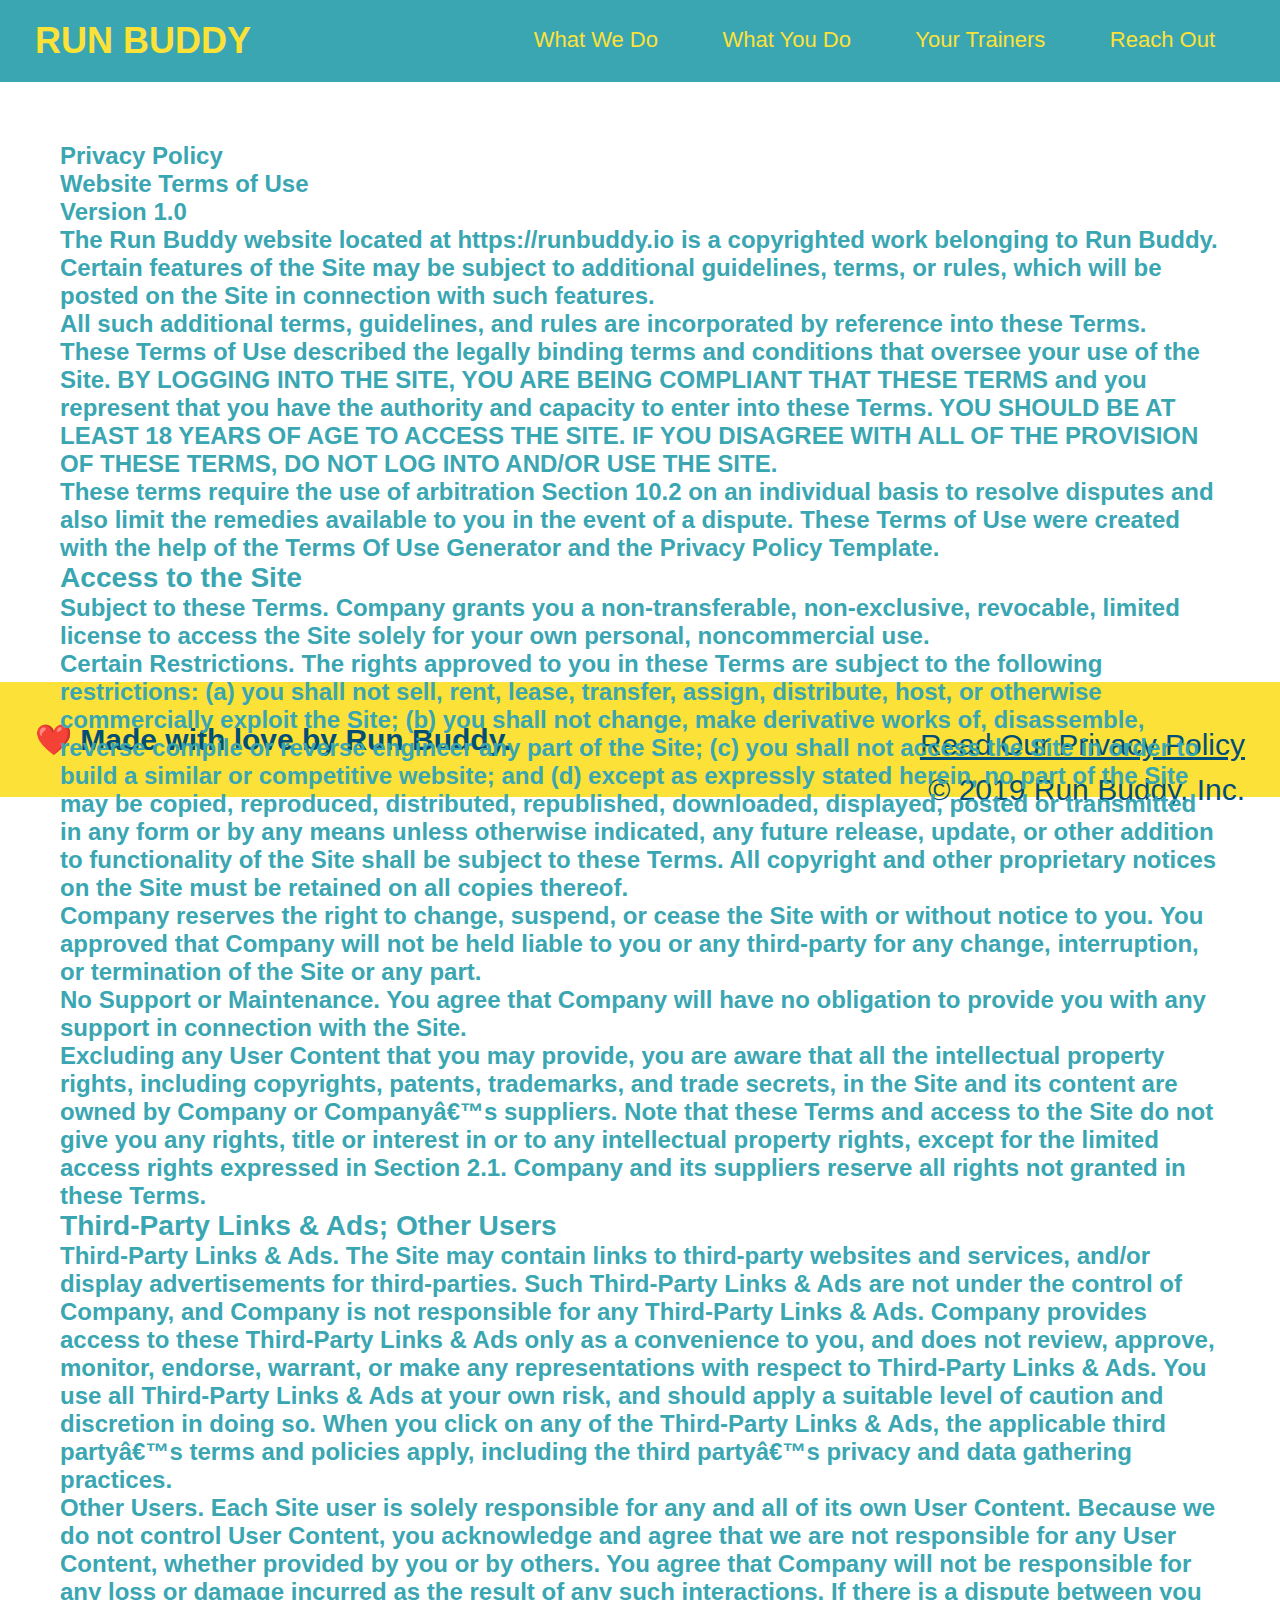
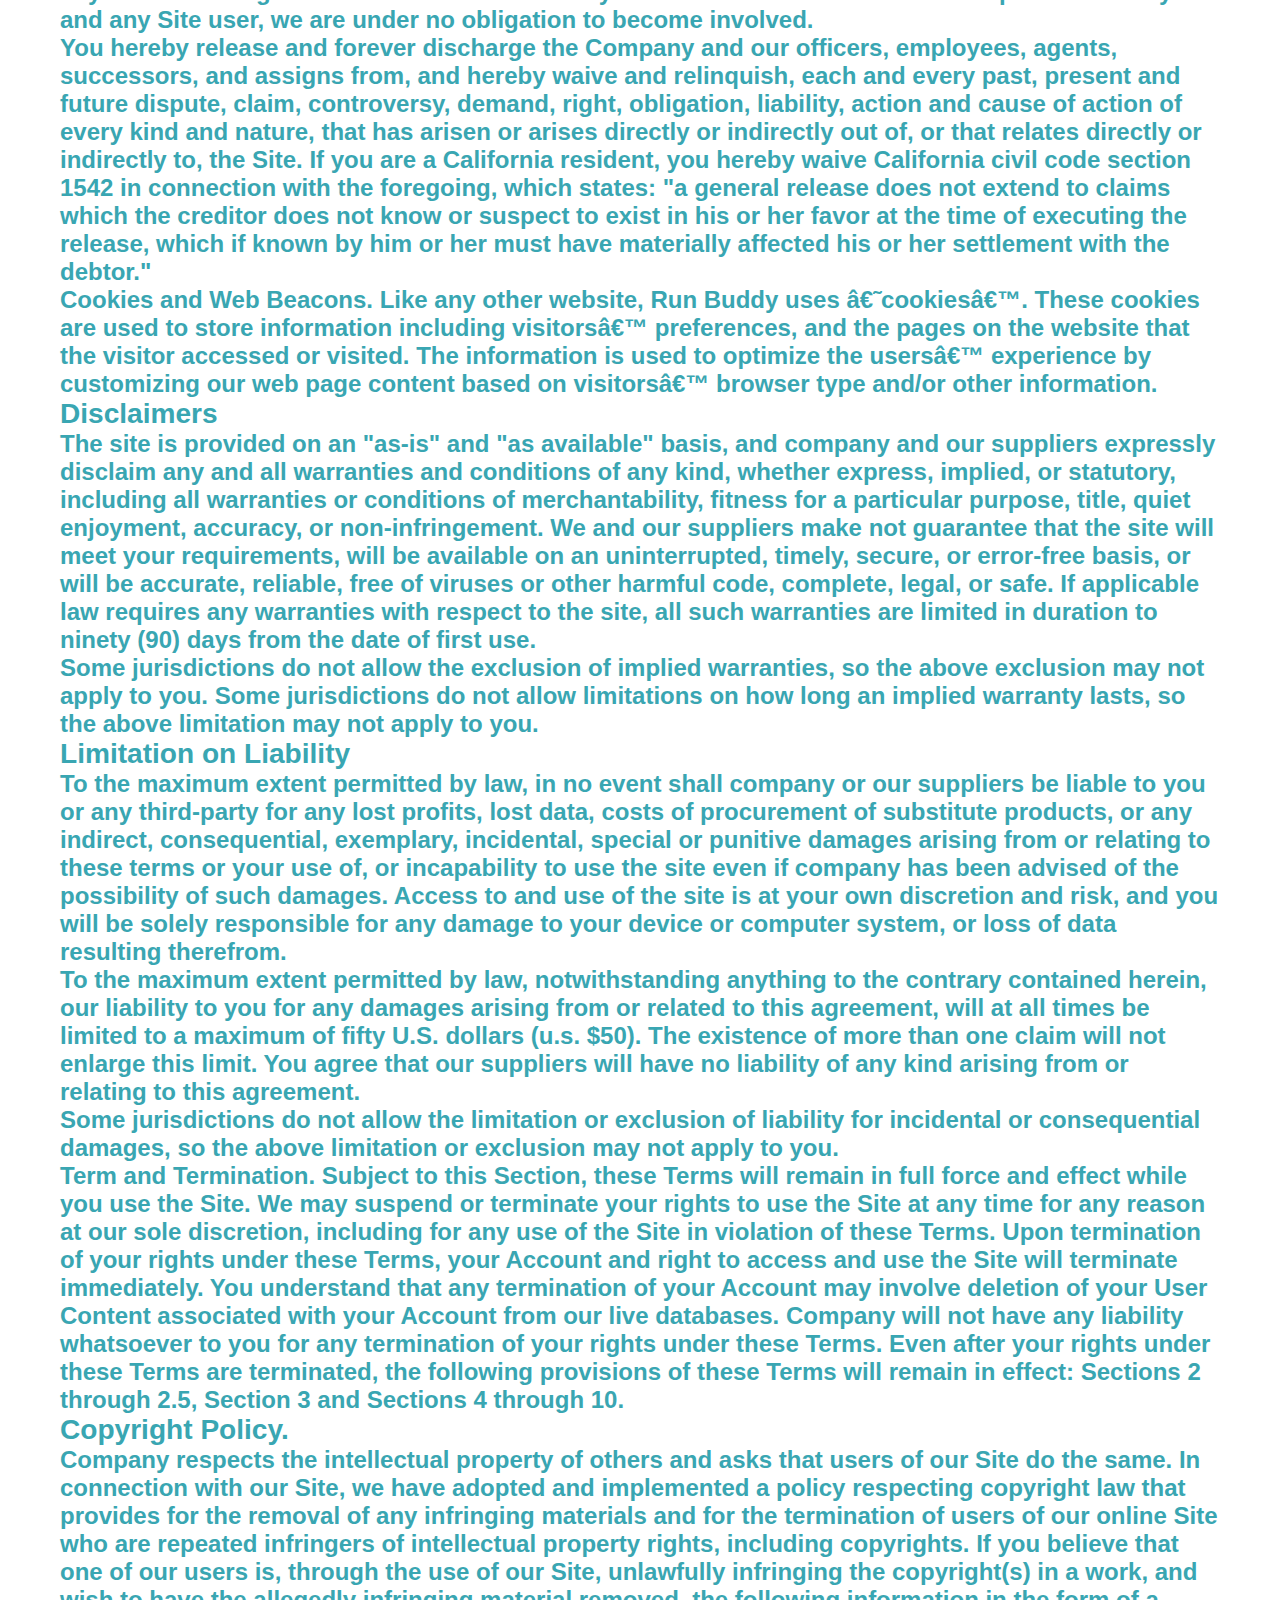
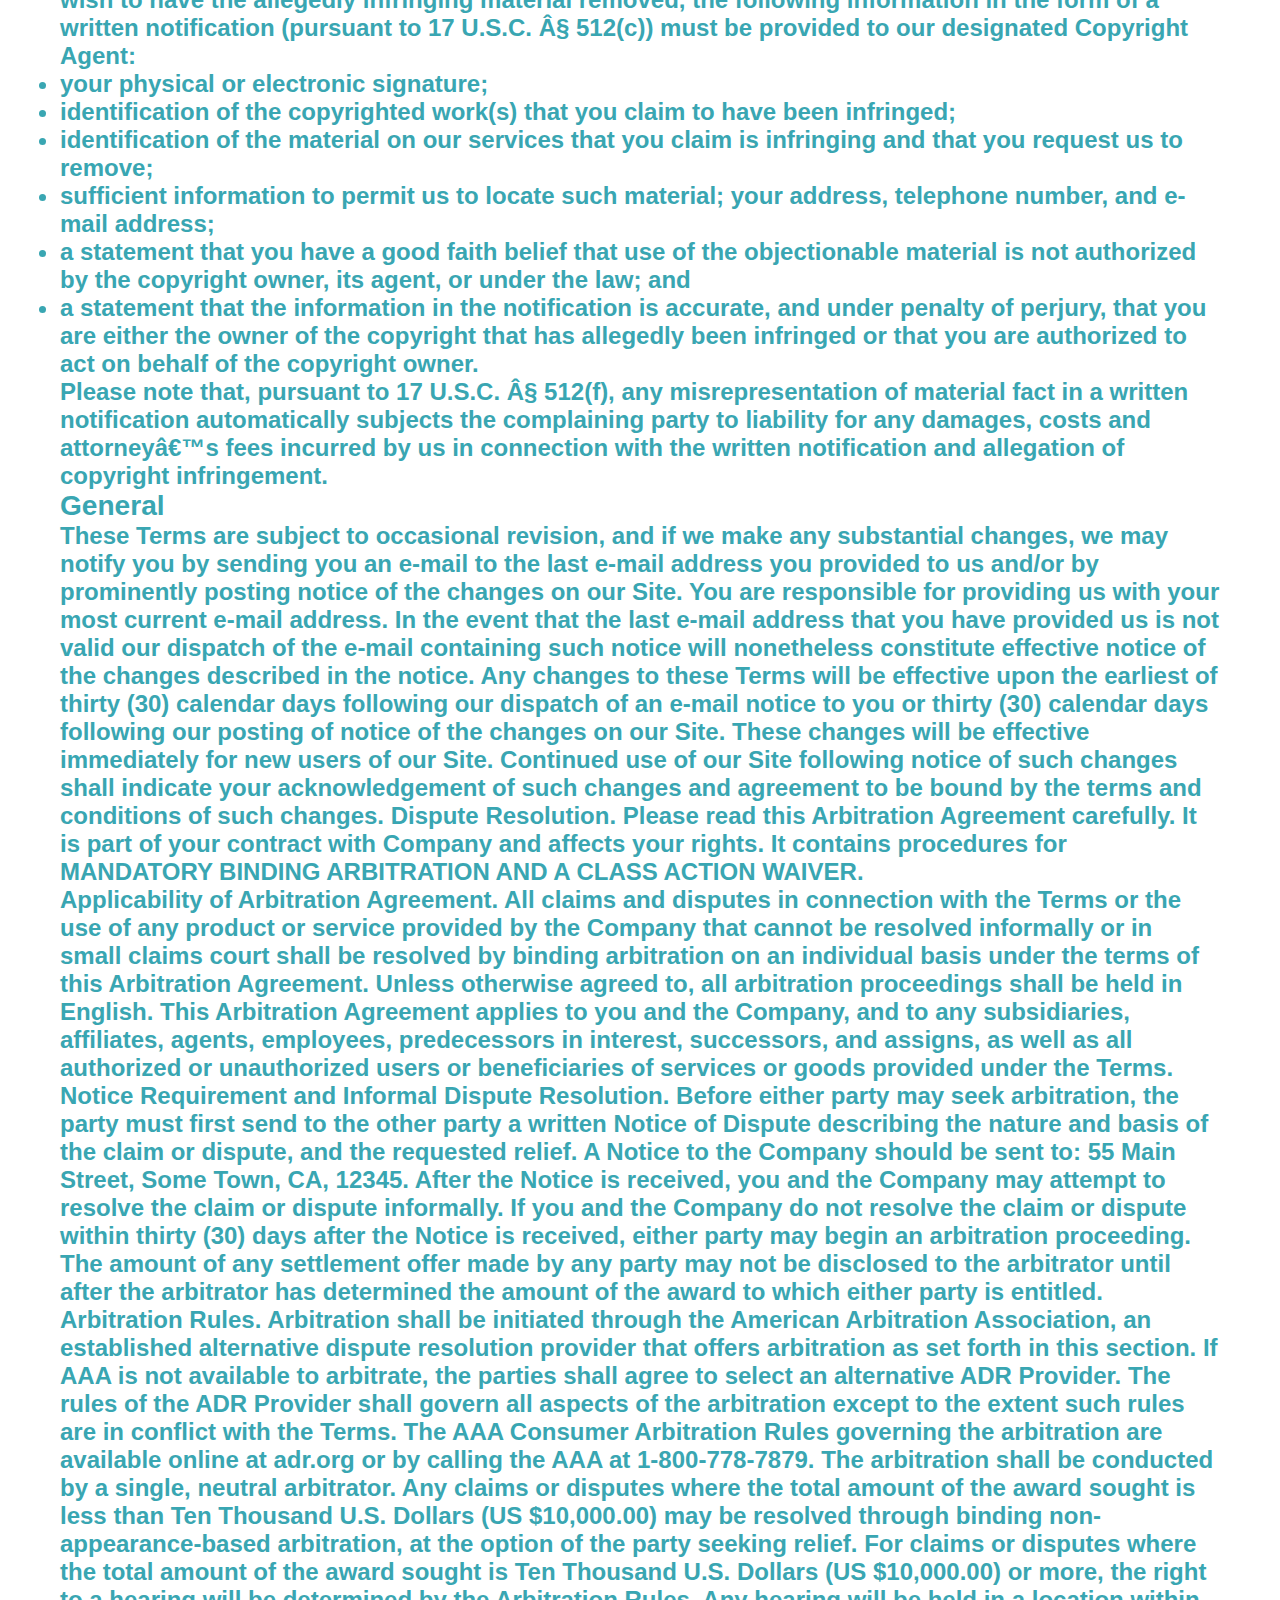
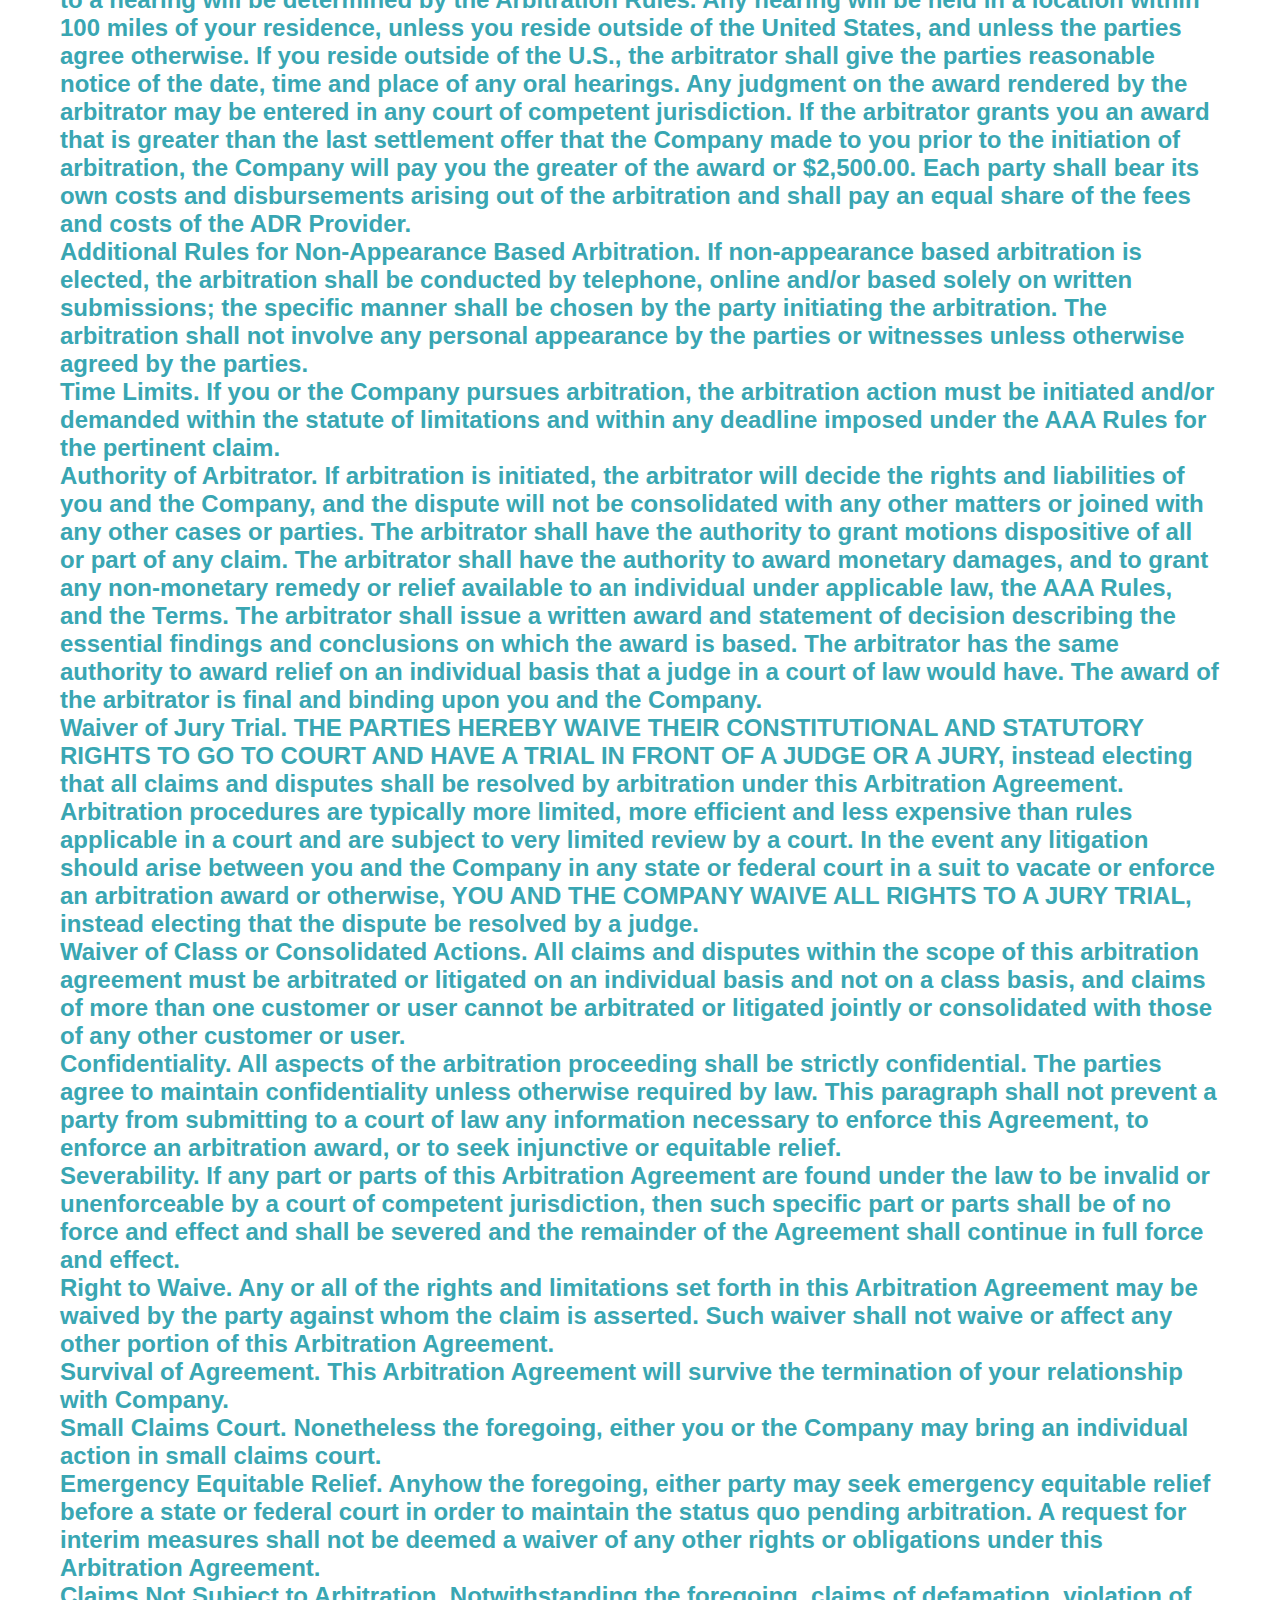
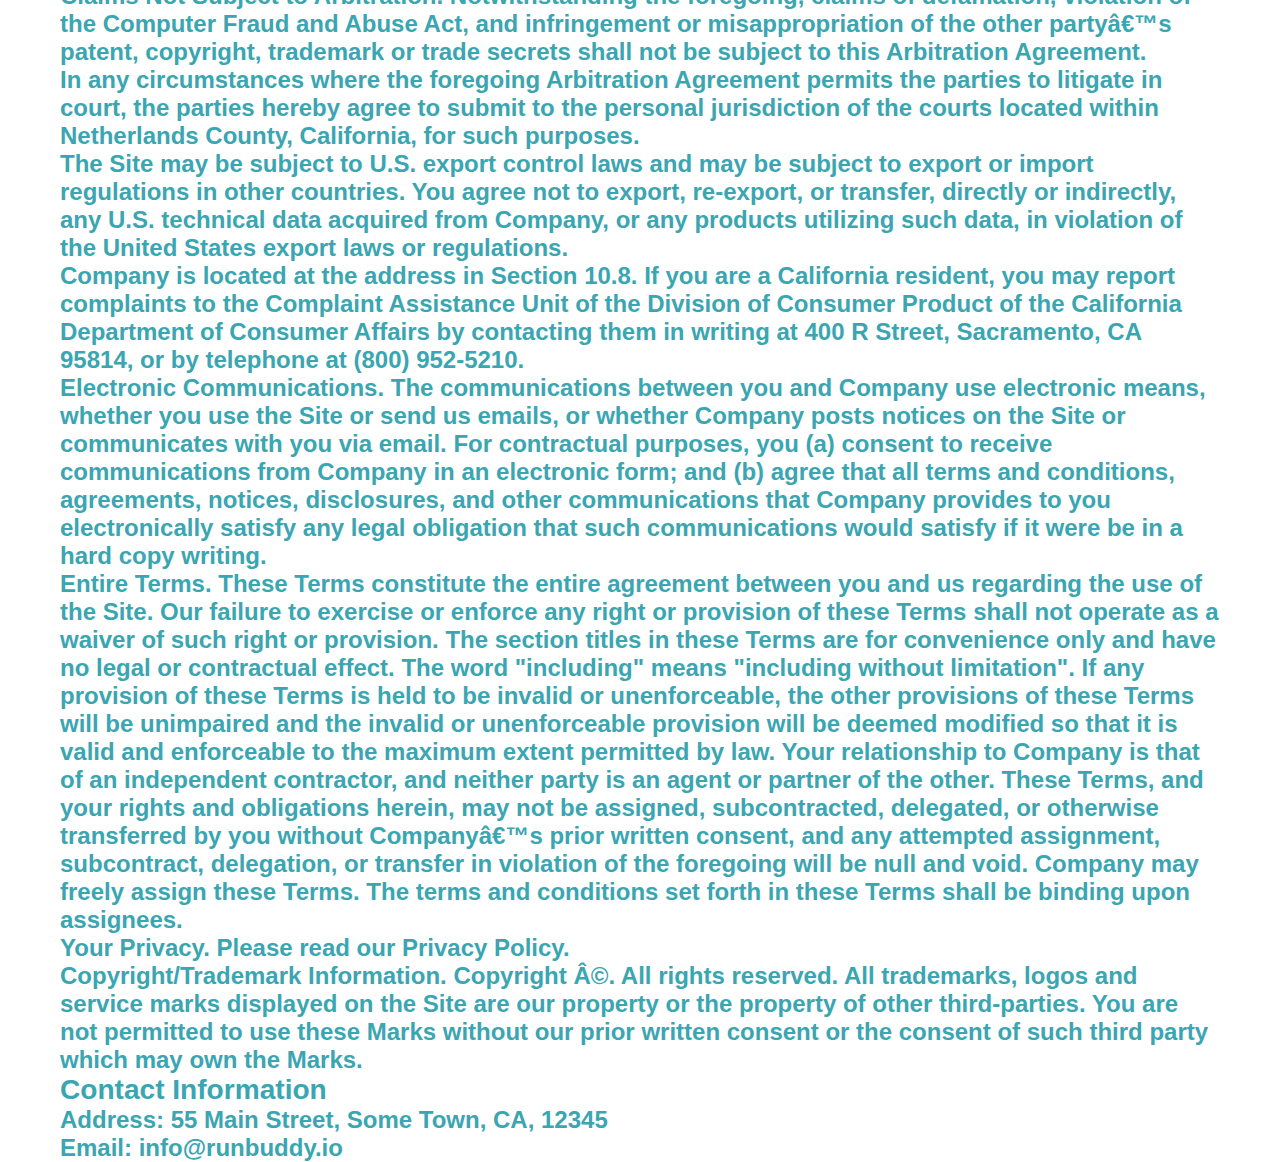
==== privacy-policy.html @ 26d2d156 "privacy page" ====
<!DOCTYPE html>
<html lang="en">
    <head>
        <meta charset="utf-8"/>
        <title>Privacy Policy - Run Buddy</title>
        <!--STYLE SHEET-->
        <link rel="stylesheet" href="./assets/css/style.css" />
    </head>

    <body>
        <!--HEADER-->
        <header>
            <h1>
                <a href="/">RUN BUDDY</a>
            </h1>
            <nav>
                <!--Uordered list element-->
                <ul>
                    <!-- list items element-->
                    <li>
                        <!--Anchor element-->
                        <a href="./index.html#what-we-do">What We Do</a>
                    </li>
                    <li>
                        <a href="./index.html#what-you-do">What You Do</a>
                    </li>
                    <li>
                        <a href="./index.html#your-trainers">Your Trainers</a>
                    </li>
                    <li>
                        <a href="./index.html#reach-out">Reach Out</a>
                    </li>
                </ul>
            </nav>
        </header>
        <!--Section 1-->
        <section class="hero">
            <h2 class="page-title">
                Privacy Policy
                <article>
                    <p>
                        Website Terms of Use
                    </p>
                    
                    <p>
                        Version 1.0
                    </p>
                    
                    <p>
                        The Run Buddy website located at https://runbuddy.io is a copyrighted work belonging to Run Buddy. Certain
                        features of the Site may be subject to additional guidelines, terms, or rules, which will be posted on the Site
                        in connection with such features.
                    </p>
                    
                    <p>
                        All such additional terms, guidelines, and rules are incorporated by reference into these Terms.
                    </p>
                    
                    <p>
                        These Terms of Use described the legally binding terms and conditions that oversee your use of the Site. BY
                        LOGGING INTO THE SITE, YOU ARE BEING COMPLIANT THAT THESE TERMS and you represent that you have the authority
                        and capacity to enter into these Terms. YOU SHOULD BE AT LEAST 18 YEARS OF AGE TO ACCESS THE SITE. IF YOU
                        DISAGREE WITH ALL OF THE PROVISION OF THESE TERMS, DO NOT LOG INTO AND/OR USE THE SITE.
                    </p>
                    
                    <p>
                        These terms require the use of arbitration Section 10.2 on an individual basis to resolve disputes and also
                        limit the remedies available to you in the event of a dispute. These Terms of Use were created with the help of
                        the Terms Of Use Generator and the Privacy Policy Template.
                    </p>
                    
                    <h3>
                        Access to the Site
                    </h3>
                    
                    <p>
                        Subject to these Terms. Company grants you a non-transferable, non-exclusive, revocable, limited license to
                        access the Site solely for your own personal, noncommercial use.
                    </p>
                    
                    <p>
                        Certain Restrictions. The rights approved to you in these Terms are subject to the following restrictions: (a)
                        you shall not sell, rent, lease, transfer, assign, distribute, host, or otherwise commercially exploit the Site;
                        (b) you shall not change, make derivative works of, disassemble, reverse compile or reverse engineer any part of
                        the Site; (c) you shall not access the Site in order to build a similar or competitive website; and (d) except
                        as expressly stated herein, no part of the Site may be copied, reproduced, distributed, republished, downloaded,
                        displayed, posted or transmitted in any form or by any means unless otherwise indicated, any future release,
                        update, or other addition to functionality of the Site shall be subject to these Terms. All copyright and other
                        proprietary notices on the Site must be retained on all copies thereof.
                    </p>
                    
                    <p>
                        Company reserves the right to change, suspend, or cease the Site with or without notice to you. You approved
                        that Company will not be held liable to you or any third-party for any change, interruption, or termination of
                        the Site or any part.
                    </p>
                    
                    <p>
                        No Support or Maintenance. You agree that Company will have no obligation to provide you with any support in
                        connection with the Site.
                    </p>
                    
                    <p>
                        Excluding any User Content that you may provide, you are aware that all the intellectual property rights,
                        including copyrights, patents, trademarks, and trade secrets, in the Site and its content are owned by Company
                        or Companyâ€™s suppliers. Note that these Terms and access to the Site do not give you any rights, title or
                        interest in or to any intellectual property rights, except for the limited access rights expressed in Section
                        2.1. Company and its suppliers reserve all rights not granted in these Terms.
                    </p>
                    
                    <h3>
                        Third-Party Links & Ads; Other Users
                    </h3>
                    
                    <p>
                        Third-Party Links & Ads. The Site may contain links to third-party websites and services, and/or display
                        advertisements for third-parties. Such Third-Party Links & Ads are not under the control of Company, and Company
                        is not responsible for any Third-Party Links & Ads. Company provides access to these Third-Party Links & Ads
                        only as a convenience to you, and does not review, approve, monitor, endorse, warrant, or make any
                        representations with respect to Third-Party Links & Ads. You use all Third-Party Links & Ads at your own risk,
                        and should apply a suitable level of caution and discretion in doing so. When you click on any of the
                        Third-Party Links & Ads, the applicable third partyâ€™s terms and policies apply, including the third partyâ€™s
                        privacy and data gathering practices.
                    </p>
                    
                    <p>
                        Other Users. Each Site user is solely responsible for any and all of its own User Content. Because we do not
                        control User Content, you acknowledge and agree that we are not responsible for any User Content, whether
                        provided by you or by others. You agree that Company will not be responsible for any loss or damage incurred as
                        the result of any such interactions. If there is a dispute between you and any Site user, we are under no
                        obligation to become involved.
                    </p>
                    
                    <p>
                        You hereby release and forever discharge the Company and our officers, employees, agents, successors, and
                        assigns from, and hereby waive and relinquish, each and every past, present and future dispute, claim,
                        controversy, demand, right, obligation, liability, action and cause of action of every kind and nature, that has
                        arisen or arises directly or indirectly out of, or that relates directly or indirectly to, the Site. If you are
                        a California resident, you hereby waive California civil code section 1542 in connection with the foregoing,
                        which states: "a general release does not extend to claims which the creditor does not know or suspect to exist
                        in his or her favor at the time of executing the release, which if known by him or her must have materially
                        affected his or her settlement with the debtor."
                    </p>
                    
                    <p>
                        Cookies and Web Beacons. Like any other website, Run Buddy uses â€˜cookiesâ€™. These cookies are used to store
                        information including visitorsâ€™ preferences, and the pages on the website that the visitor accessed or visited.
                        The information is used to optimize the usersâ€™ experience by customizing our web page content based on visitorsâ€™
                        browser type and/or other information.
                    </p>
                    
                    <h3>
                        Disclaimers
                    </h3>
                    
                    <p>
                        The site is provided on an "as-is" and "as available" basis, and company and our suppliers expressly disclaim
                        any and all warranties and conditions of any kind, whether express, implied, or statutory, including all
                        warranties or conditions of merchantability, fitness for a particular purpose, title, quiet enjoyment, accuracy,
                        or non-infringement. We and our suppliers make not guarantee that the site will meet your requirements, will be
                        available on an uninterrupted, timely, secure, or error-free basis, or will be accurate, reliable, free of
                        viruses or other harmful code, complete, legal, or safe. If applicable law requires any warranties with respect
                        to the site, all such warranties are limited in duration to ninety (90) days from the date of first use.
                    </p>
                    
                    <p>
                        Some jurisdictions do not allow the exclusion of implied warranties, so the above exclusion may not apply to
                        you. Some jurisdictions do not allow limitations on how long an implied warranty lasts, so the above limitation
                        may not apply to you.
                    </p>
                    
                    <h3>
                        Limitation on Liability
                    </h3>
                    
                    <p>
                        To the maximum extent permitted by law, in no event shall company or our suppliers be liable to you or any
                        third-party for any lost profits, lost data, costs of procurement of substitute products, or any indirect,
                        consequential, exemplary, incidental, special or punitive damages arising from or relating to these terms or
                        your use of, or incapability to use the site even if company has been advised of the possibility of such
                        damages. Access to and use of the site is at your own discretion and risk, and you will be solely responsible
                        for any damage to your device or computer system, or loss of data resulting therefrom.
                    </p>
                    
                    <p>
                        To the maximum extent permitted by law, notwithstanding anything to the contrary contained herein, our liability
                        to you for any damages arising from or related to this agreement, will at all times be limited to a maximum of
                        fifty U.S. dollars (u.s. $50). The existence of more than one claim will not enlarge this limit. You agree that
                        our suppliers will have no liability of any kind arising from or relating to this agreement.
                    </p>
                    
                    <p>
                        Some jurisdictions do not allow the limitation or exclusion of liability for incidental or consequential
                        damages, so the above limitation or exclusion may not apply to you.
                    </p>
                    
                    <p>
                        Term and Termination. Subject to this Section, these Terms will remain in full force and effect while you use
                        the Site. We may suspend or terminate your rights to use the Site at any time for any reason at our sole
                        discretion, including for any use of the Site in violation of these Terms. Upon termination of your rights under
                        these Terms, your Account and right to access and use the Site will terminate immediately. You understand that
                        any termination of your Account may involve deletion of your User Content associated with your Account from our
                        live databases. Company will not have any liability whatsoever to you for any termination of your rights under
                        these Terms. Even after your rights under these Terms are terminated, the following provisions of these Terms
                        will remain in effect: Sections 2 through 2.5, Section 3 and Sections 4 through 10.
                    </p>
                    
                    <h3>
                        Copyright Policy.
                    </h3>
                    
                    <p>
                        Company respects the intellectual property of others and asks that users of our Site do the same. In connection
                        with our Site, we have adopted and implemented a policy respecting copyright law that provides for the removal
                        of any infringing materials and for the termination of users of our online Site who are repeated infringers of
                        intellectual property rights, including copyrights. If you believe that one of our users is, through the use of
                        our Site, unlawfully infringing the copyright(s) in a work, and wish to have the allegedly infringing material
                        removed, the following information in the form of a written notification (pursuant to 17 U.S.C. Â§ 512(c)) must
                        be provided to our designated Copyright Agent:
                    </p>
                    
                    <ul>
                        <li>
                            your physical or electronic signature;
                        </li>
                        <li>
                            identification of the copyrighted work(s) that you claim to have been infringed;
                        </li>
                        <li>
                            identification of the material on our services that you claim is infringing and that you request us to remove;
                        </li>
                        <li>
                            sufficient information to permit us to locate such material; your address, telephone number, and e-mail
                            address;
                        </li>
                        <li>
                            a statement that you have a good faith belief that use of the objectionable material is not authorized by the
                            copyright owner, its agent, or under the law; and
                        </li>
                        <li>
                            a statement that the information in the notification is accurate, and under penalty of perjury, that you are
                            either the owner of the copyright that has allegedly been infringed or that you are authorized to act on
                            behalf of the copyright owner.
                        </li>
                    </ul>
                    
                    <p>
                        Please note that, pursuant to 17 U.S.C. Â§ 512(f), any misrepresentation of material fact in a written
                        notification automatically subjects the complaining party to liability for any damages, costs and attorneyâ€™s
                        fees incurred by us in connection with the written notification and allegation of copyright infringement.
                    </p>
                    
                    <h3>
                        General
                    </h3>
                    
                    <p>
                        These Terms are subject to occasional revision, and if we make any substantial changes, we may notify you by
                        sending you an e-mail to the last e-mail address you provided to us and/or by prominently posting notice of the
                        changes on our Site. You are responsible for providing us with your most current e-mail address. In the event
                        that the last e-mail address that you have provided us is not valid our dispatch of the e-mail containing such
                        notice will nonetheless constitute effective notice of the changes described in the notice. Any changes to these
                        Terms will be effective upon the earliest of thirty (30) calendar days following our dispatch of an e-mail
                        notice to you or thirty (30) calendar days following our posting of notice of the changes on our Site. These
                        changes will be effective immediately for new users of our Site. Continued use of our Site following notice of
                        such changes shall indicate your acknowledgement of such changes and agreement to be bound by the terms and
                        conditions of such changes. Dispute Resolution. Please read this Arbitration Agreement carefully. It is part of
                        your contract with Company and affects your rights. It contains procedures for MANDATORY BINDING ARBITRATION AND
                        A CLASS ACTION WAIVER.
                    </p>
                    
                    <p>
                        Applicability of Arbitration Agreement. All claims and disputes in connection with the Terms or the use of any
                        product or service provided by the Company that cannot be resolved informally or in small claims court shall be
                        resolved by binding arbitration on an individual basis under the terms of this Arbitration Agreement. Unless
                        otherwise agreed to, all arbitration proceedings shall be held in English. This Arbitration Agreement applies to
                        you and the Company, and to any subsidiaries, affiliates, agents, employees, predecessors in interest,
                        successors, and assigns, as well as all authorized or unauthorized users or beneficiaries of services or goods
                        provided under the Terms.
                    </p>
                    
                    <p>
                        Notice Requirement and Informal Dispute Resolution. Before either party may seek arbitration, the party must
                        first send to the other party a written Notice of Dispute describing the nature and basis of the claim or
                        dispute, and the requested relief. A Notice to the Company should be sent to: 55 Main Street, Some Town, CA,
                        12345. After the Notice is received, you and the Company may attempt to resolve the claim or dispute informally.
                        If you and the Company do not resolve the claim or dispute within thirty (30) days after the Notice is received,
                        either party may begin an arbitration proceeding. The amount of any settlement offer made by any party may not
                        be disclosed to the arbitrator until after the arbitrator has determined the amount of the award to which either
                        party is entitled.
                    </p>
                    
                    <p>
                        Arbitration Rules. Arbitration shall be initiated through the American Arbitration Association, an established
                        alternative dispute resolution provider that offers arbitration as set forth in this section. If AAA is not
                        available to arbitrate, the parties shall agree to select an alternative ADR Provider. The rules of the ADR
                        Provider shall govern all aspects of the arbitration except to the extent such rules are in conflict with the
                        Terms. The AAA Consumer Arbitration Rules governing the arbitration are available online at adr.org or by
                        calling the AAA at 1-800-778-7879. The arbitration shall be conducted by a single, neutral arbitrator. Any
                        claims or disputes where the total amount of the award sought is less than Ten Thousand U.S. Dollars (US
                        $10,000.00) may be resolved through binding non-appearance-based arbitration, at the option of the party seeking
                        relief. For claims or disputes where the total amount of the award sought is Ten Thousand U.S. Dollars (US
                        $10,000.00) or more, the right to a hearing will be determined by the Arbitration Rules. Any hearing will be
                        held in a location within 100 miles of your residence, unless you reside outside of the United States, and
                        unless the parties agree otherwise. If you reside outside of the U.S., the arbitrator shall give the parties
                        reasonable notice of the date, time and place of any oral hearings. Any judgment on the award rendered by the
                        arbitrator may be entered in any court of competent jurisdiction. If the arbitrator grants you an award that is
                        greater than the last settlement offer that the Company made to you prior to the initiation of arbitration, the
                        Company will pay you the greater of the award or $2,500.00. Each party shall bear its own costs and
                        disbursements arising out of the arbitration and shall pay an equal share of the fees and costs of the ADR
                        Provider.
                    </p>
                    
                    <p>
                        Additional Rules for Non-Appearance Based Arbitration. If non-appearance based arbitration is elected, the
                        arbitration shall be conducted by telephone, online and/or based solely on written submissions; the specific
                        manner shall be chosen by the party initiating the arbitration. The arbitration shall not involve any personal
                        appearance by the parties or witnesses unless otherwise agreed by the parties.
                    </p>
                    
                    <p>
                        Time Limits. If you or the Company pursues arbitration, the arbitration action must be initiated and/or demanded
                        within the statute of limitations and within any deadline imposed under the AAA Rules for the pertinent claim.
                    </p>
                    
                    <p>
                        Authority of Arbitrator. If arbitration is initiated, the arbitrator will decide the rights and liabilities of
                        you and the Company, and the dispute will not be consolidated with any other matters or joined with any other
                        cases or parties. The arbitrator shall have the authority to grant motions dispositive of all or part of any
                        claim. The arbitrator shall have the authority to award monetary damages, and to grant any non-monetary remedy
                        or relief available to an individual under applicable law, the AAA Rules, and the Terms. The arbitrator shall
                        issue a written award and statement of decision describing the essential findings and conclusions on which the
                        award is based. The arbitrator has the same authority to award relief on an individual basis that a judge in a
                        court of law would have. The award of the arbitrator is final and binding upon you and the Company.
                    </p>
                    
                    <p>
                        Waiver of Jury Trial. THE PARTIES HEREBY WAIVE THEIR CONSTITUTIONAL AND STATUTORY RIGHTS TO GO TO COURT AND HAVE
                        A TRIAL IN FRONT OF A JUDGE OR A JURY, instead electing that all claims and disputes shall be resolved by
                        arbitration under this Arbitration Agreement. Arbitration procedures are typically more limited, more efficient
                        and less expensive than rules applicable in a court and are subject to very limited review by a court. In the
                        event any litigation should arise between you and the Company in any state or federal court in a suit to vacate
                        or enforce an arbitration award or otherwise, YOU AND THE COMPANY WAIVE ALL RIGHTS TO A JURY TRIAL, instead
                        electing that the dispute be resolved by a judge.
                    </p>
                    
                    <p>
                        Waiver of Class or Consolidated Actions. All claims and disputes within the scope of this arbitration agreement
                        must be arbitrated or litigated on an individual basis and not on a class basis, and claims of more than one
                        customer or user cannot be arbitrated or litigated jointly or consolidated with those of any other customer or
                        user.
                    </p>
                    
                    <p>
                        Confidentiality. All aspects of the arbitration proceeding shall be strictly confidential. The parties agree to
                        maintain confidentiality unless otherwise required by law. This paragraph shall not prevent a party from
                        submitting to a court of law any information necessary to enforce this Agreement, to enforce an arbitration
                        award, or to seek injunctive or equitable relief.
                    </p>
                    
                    <p>
                        Severability. If any part or parts of this Arbitration Agreement are found under the law to be invalid or
                        unenforceable by a court of competent jurisdiction, then such specific part or parts shall be of no force and
                        effect and shall be severed and the remainder of the Agreement shall continue in full force and effect.
                    </p>
                    
                    <p>
                        Right to Waive. Any or all of the rights and limitations set forth in this Arbitration Agreement may be waived
                        by the party against whom the claim is asserted. Such waiver shall not waive or affect any other portion of this
                        Arbitration Agreement.
                    </p>
                    
                    <p>
                        Survival of Agreement. This Arbitration Agreement will survive the termination of your relationship with
                        Company.
                    </p>
                    
                    <p>
                        Small Claims Court. Nonetheless the foregoing, either you or the Company may bring an individual action in small
                        claims court.
                    </p>
                    
                    <p>
                        Emergency Equitable Relief. Anyhow the foregoing, either party may seek emergency equitable relief before a
                        state or federal court in order to maintain the status quo pending arbitration. A request for interim measures
                        shall not be deemed a waiver of any other rights or obligations under this Arbitration Agreement.
                    </p>
                    
                    <p>
                        Claims Not Subject to Arbitration. Notwithstanding the foregoing, claims of defamation, violation of the
                        Computer Fraud and Abuse Act, and infringement or misappropriation of the other partyâ€™s patent, copyright,
                        trademark or trade secrets shall not be subject to this Arbitration Agreement.
                    </p>
                    
                    <p>
                        In any circumstances where the foregoing Arbitration Agreement permits the parties to litigate in court, the
                        parties hereby agree to submit to the personal jurisdiction of the courts located within Netherlands County,
                        California, for such purposes.
                    </p>
                    
                    <p>
                        The Site may be subject to U.S. export control laws and may be subject to export or import regulations in other
                        countries. You agree not to export, re-export, or transfer, directly or indirectly, any U.S. technical data
                        acquired from Company, or any products utilizing such data, in violation of the United States export laws or
                        regulations.
                    </p>
                    
                    <p>
                        Company is located at the address in Section 10.8. If you are a California resident, you may report complaints
                        to the Complaint Assistance Unit of the Division of Consumer Product of the California Department of Consumer
                        Affairs by contacting them in writing at 400 R Street, Sacramento, CA 95814, or by telephone at (800) 952-5210.
                    </p>
                    
                    <p>
                        Electronic Communications. The communications between you and Company use electronic means, whether you use the
                        Site or send us emails, or whether Company posts notices on the Site or communicates with you via email. For
                        contractual purposes, you (a) consent to receive communications from Company in an electronic form; and (b)
                        agree that all terms and conditions, agreements, notices, disclosures, and other communications that Company
                        provides to you electronically satisfy any legal obligation that such communications would satisfy if it were be
                        in a hard copy writing.
                    </p>
                    
                    <p>
                        Entire Terms. These Terms constitute the entire agreement between you and us regarding the use of the Site. Our
                        failure to exercise or enforce any right or provision of these Terms shall not operate as a waiver of such right
                        or provision. The section titles in these Terms are for convenience only and have no legal or contractual
                        effect. The word "including" means "including without limitation". If any provision of these Terms is held to be
                        invalid or unenforceable, the other provisions of these Terms will be unimpaired and the invalid or
                        unenforceable provision will be deemed modified so that it is valid and enforceable to the maximum extent
                        permitted by law. Your relationship to Company is that of an independent contractor, and neither party is an
                        agent or partner of the other. These Terms, and your rights and obligations herein, may not be assigned,
                        subcontracted, delegated, or otherwise transferred by you without Companyâ€™s prior written consent, and any
                        attempted assignment, subcontract, delegation, or transfer in violation of the foregoing will be null and void.
                        Company may freely assign these Terms. The terms and conditions set forth in these Terms shall be binding upon
                        assignees.
                    </p>
                    
                    <p>
                        Your Privacy. Please read our Privacy Policy.
                    </p>
                    
                    <p>
                        Copyright/Trademark Information. Copyright Â©. All rights reserved. All trademarks, logos and service marks
                        displayed on the Site are our property or the property of other third-parties. You are not permitted to use
                        these Marks without our prior written consent or the consent of such third party which may own the Marks.
                    </p>
                    
                    <h3>
                        Contact Information
                    </h3>
                    
                    <p>
                        Address: 55 Main Street, Some Town, CA, 12345
                    </p>
                    
                    <p>
                        Email: info@runbuddy.io
                    </p>

                </article>
            </h2>
        </section>
        <!--FOOTER-->
        <footer>
            <h2>
                <div>
                    <a href="#">Read Our Privacy Policy</a><br />
                    &copy; 2019 Run Buddy, Inc.
                </div>
                ❤️ Made with love by Run Buddy.
            </h2>
        </footer>
    </body>
</html>
---- assets/css/style.css ----
* {
    margin: 0;
    padding: 0;
    box-sizing: border-box;
}

/* body color */
body {
    color: #39a6b2;
    font-family: Helvetica, Arial, sans-serif;
}

/* styles for header */
header {
    padding: 20px 35px;
    background-color: #39a6b2;
}

header h1 {
    font-weight: bold;
    font-size: 36px;
    color: #fce138;
    margin: 0;
    display: inline;
}

header a {
    text-decoration: none;
    color: #fce138;
}

header nav {
    float: right;
    margin: 7px 0;
}

header nav ul li {
    display: inline;
}

header nav ul li a {
    margin: 0 30px;
    font-weight: lighter;
    font-size: 22px;
}

/* styles for footer */
footer {
    background: #fce138;
    width: 100%;
    padding: 40px 35px;
}

footer h2 {
    display: inline;
    color: #024e76;
    font-size: 30px;
    margin: 0;
}

footer div {
    float: right;
    line-height: 1.5;
    text-align: right;
    font-weight: lighter;
}

footer a {
    color: #024e76;
}

/* styles for contact form*/
section {
    padding: 60px;
}

/*utility styles*/
.text-left {
    text-align: left;
}

.text-right {
    text-align: right;
}

.primary-border {
    border-color: #fce138;

}

.secondary-border {
    border-color: #39a6b2;
}

/*Hero styles*/
.hero {
    background-image: url("/run-buddy/assets/images/hero-bg.jpeg");
    height: 600px;
    background-size: cover;
    background-position: center;
    background-repeat: no-repeat;
    position: relative;
}

.hero-form {
    color: #024e76;
    background-color: #fce138;
    padding: 20px;
    width: 500px;
    border: solid 3px #024e76;
    position: absolute;
    bottom: 120px;
    right: 140px;
}

.hero-form h3 {
    font-size: 24px;
    margin: 0;
}

.hero-form p {
    margin: 5px 0 15px 0;
}

.form-input {
    border: 1px solid #024e76;
    display: block;
    padding: 7px 15px;
    font-size: 16px;
    color: #024e76;
    width: 100%;
    margin-bottom: 15px;
}

.hero-form label {
    margin: 0 5px;
}

.hero-form button {
    background-color: #024e76;
    color: #fce138;
    border: none;
    padding: 10px 20px;
    font-size: 16px;
}

/*what we do*/
.intro {
    text-align: center;
}

.intro p {
    line-height: 1.7;
    color: #39a6b2;
    width: 80%;
    font-size: 20px;
    margin: 0 auto;
}

/*what you do*/
.steps {
    text-align: center;
    background: #fce138;
}

.steps div {
    margin-bottom: 80px;
}

.steps img {
    width: 15%;
    margin: 10px 0;
}

.steps h3 {
    color: #024e76;
    font-size: 46px;
    margin-top: 10px;
}

.steps p {
    color: #39a6b2;
    font-size: 23px;
}

.steps span {
    font-size: 38px;
}

.section-title {
    font-size: 55px;
    color: #024e76;
    margin-bottom: 35px;
    padding: 0 100px 20px 100px;
    display: inline-block;
    border-bottom: 3px solid;
}


/*trainer bio style*/
.trainers {
    text-align: center;
}

.trainer {
    width: 900px;
    margin: 0 auto 30px auto;
    background: #024e76;
    color: #fce138;
    overflow: auto;
}

.trainer img {
    width: 35%;
    float: left;
}

.trainer-bio {
    padding: 35px;
    float: left;
    width: 65%;
}

.trainer-bio h3 {
    font-size: 32px;
    margin-bottom: 8px;
}

.trainer-bio h4 {
    font-weight: lighter;
    font-size: 26px;
    margin-bottom: 25px;
}

.trainer-bio p {
    font-size: 17px;
    line-height: 1.3;
}

/*contact styling*/
.section-title {
    font-size: 55px;
    display: inline-block;
    padding: 0 100px 20px 100px;
    border-bottom: 3px solid;
    margin-bottom: 35px;
    color: #024e76;
}

.contact {
    text-align: center;
    background: #024e76;
}

.contact h2 {
    color: #fce138;
    border-color: #39a6b2;
}

/*iframe styling*/
.contact-info iframe {
    width: 400px;
    height: 400px;
}

.contact-info div {
    width: 410px;
    display: inline-block;
    vertical-align: top;
    text-align: left;
    margin: 30px 0 0 60px;
    color: white;
}
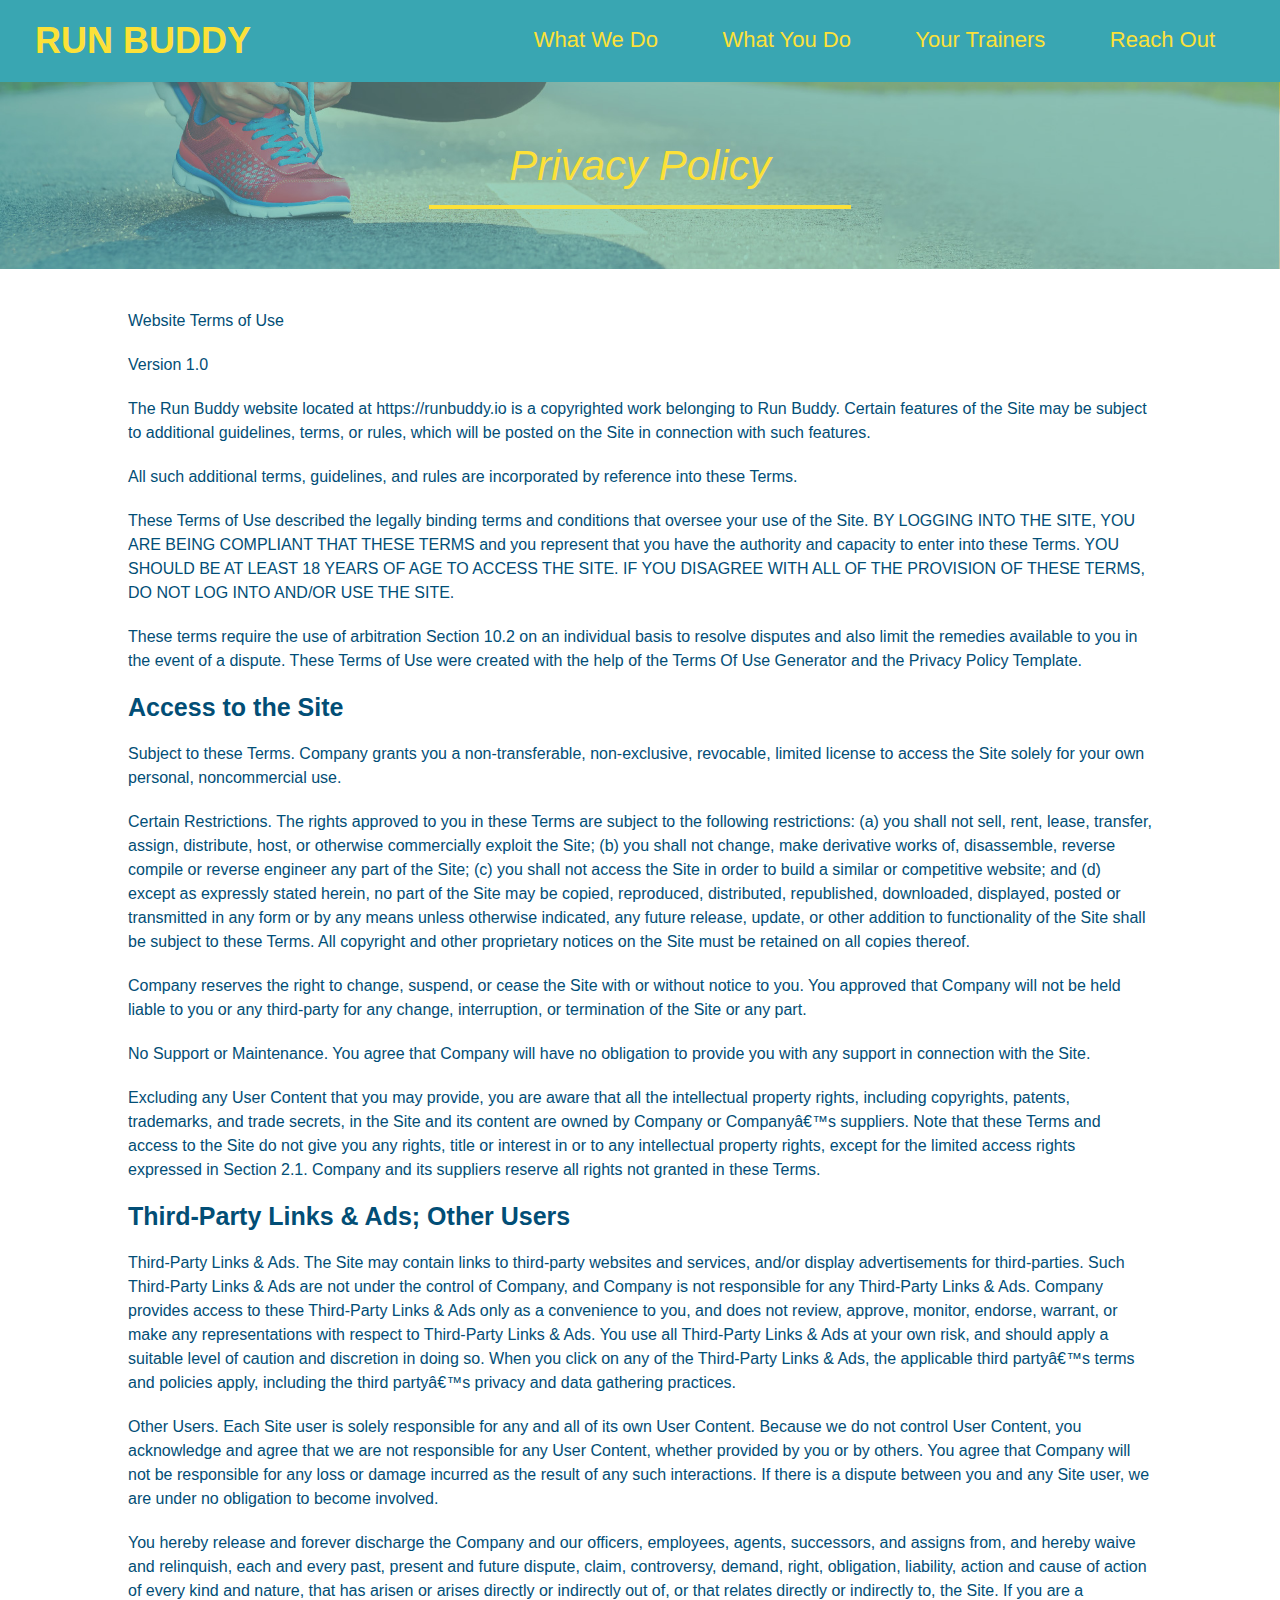
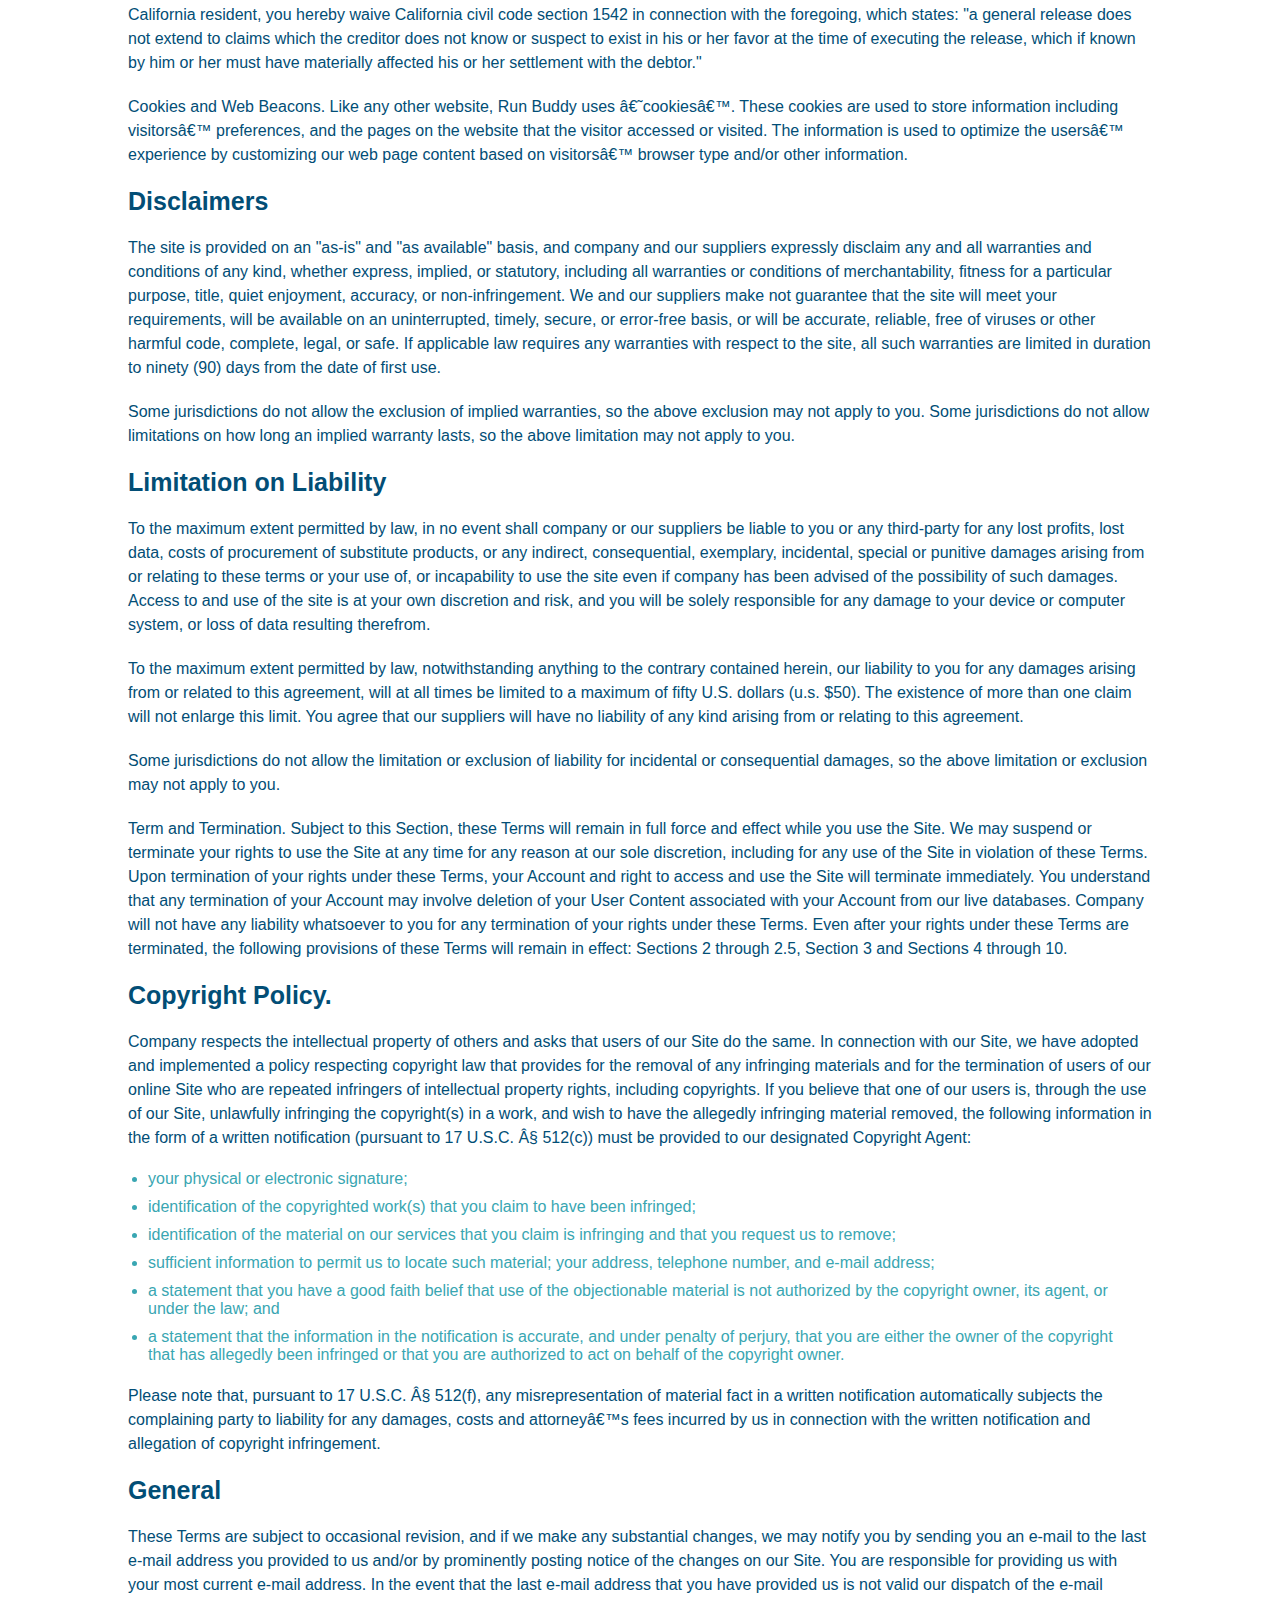
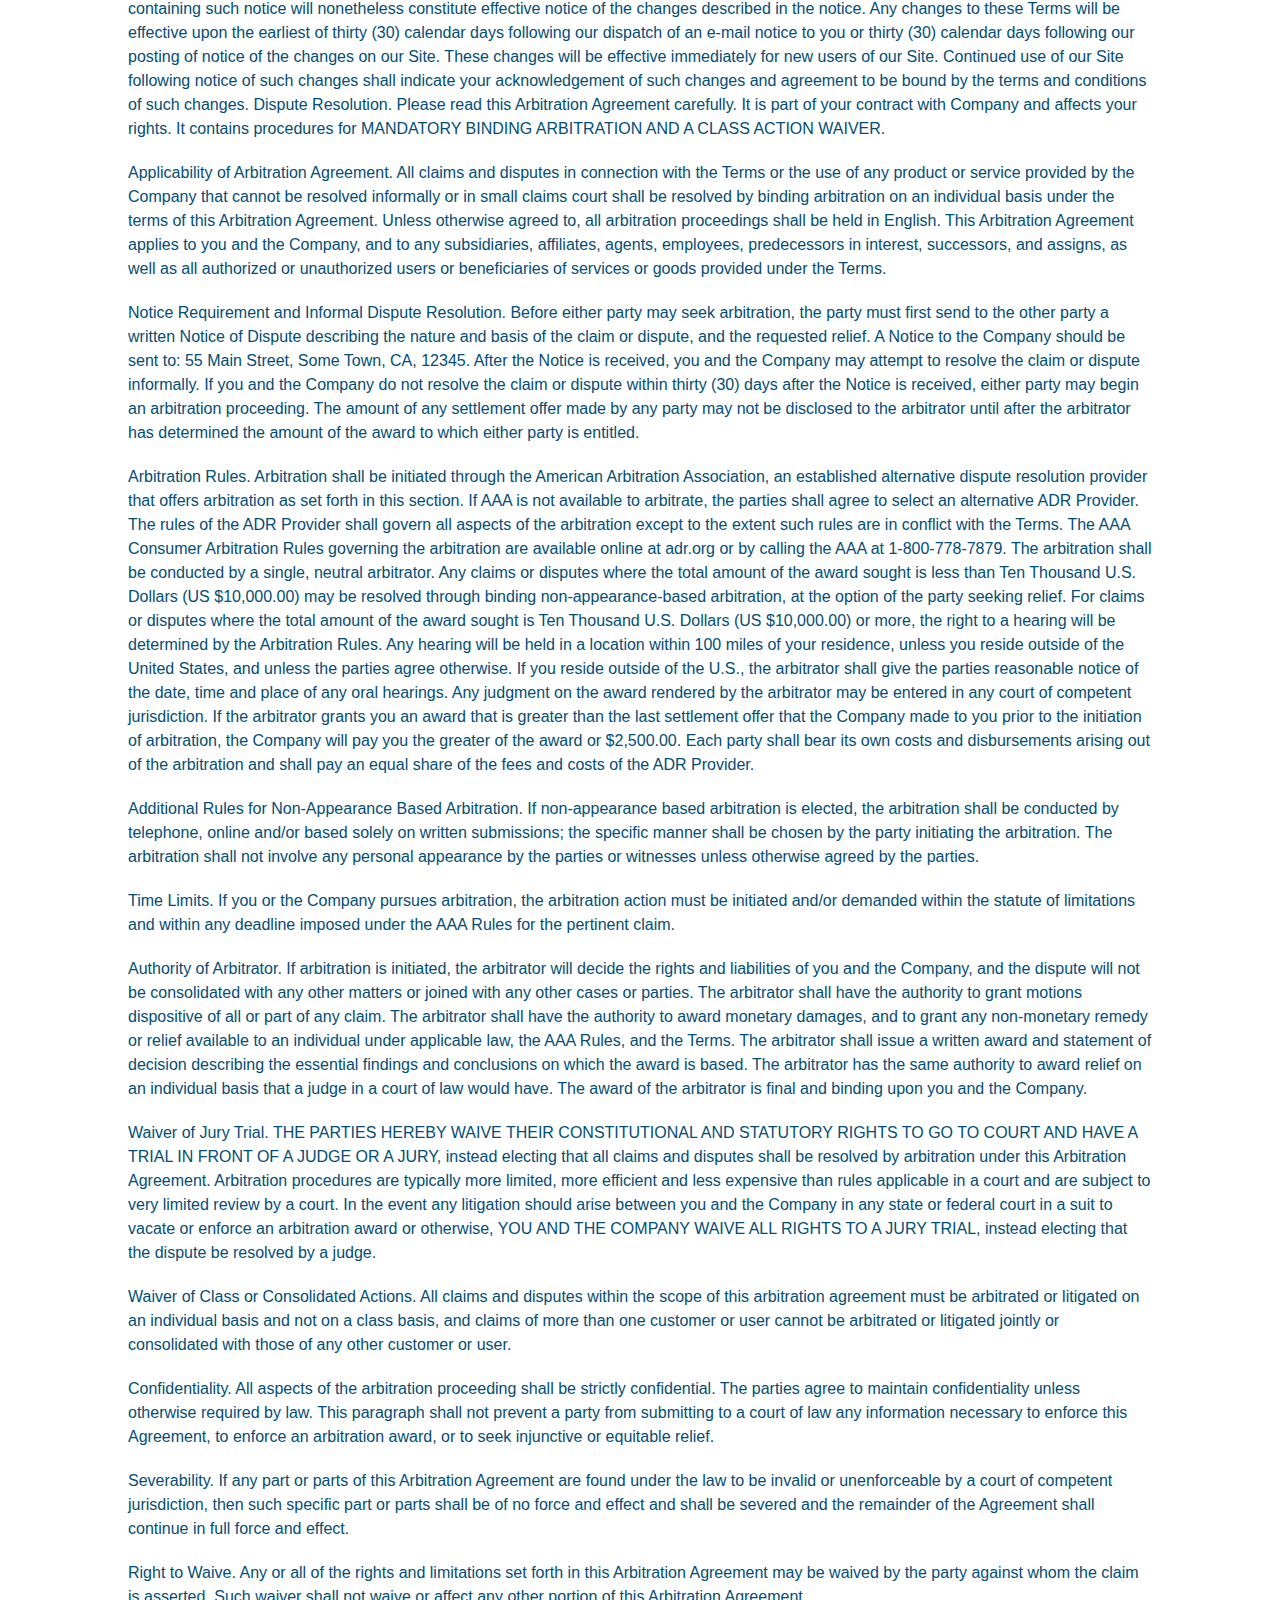
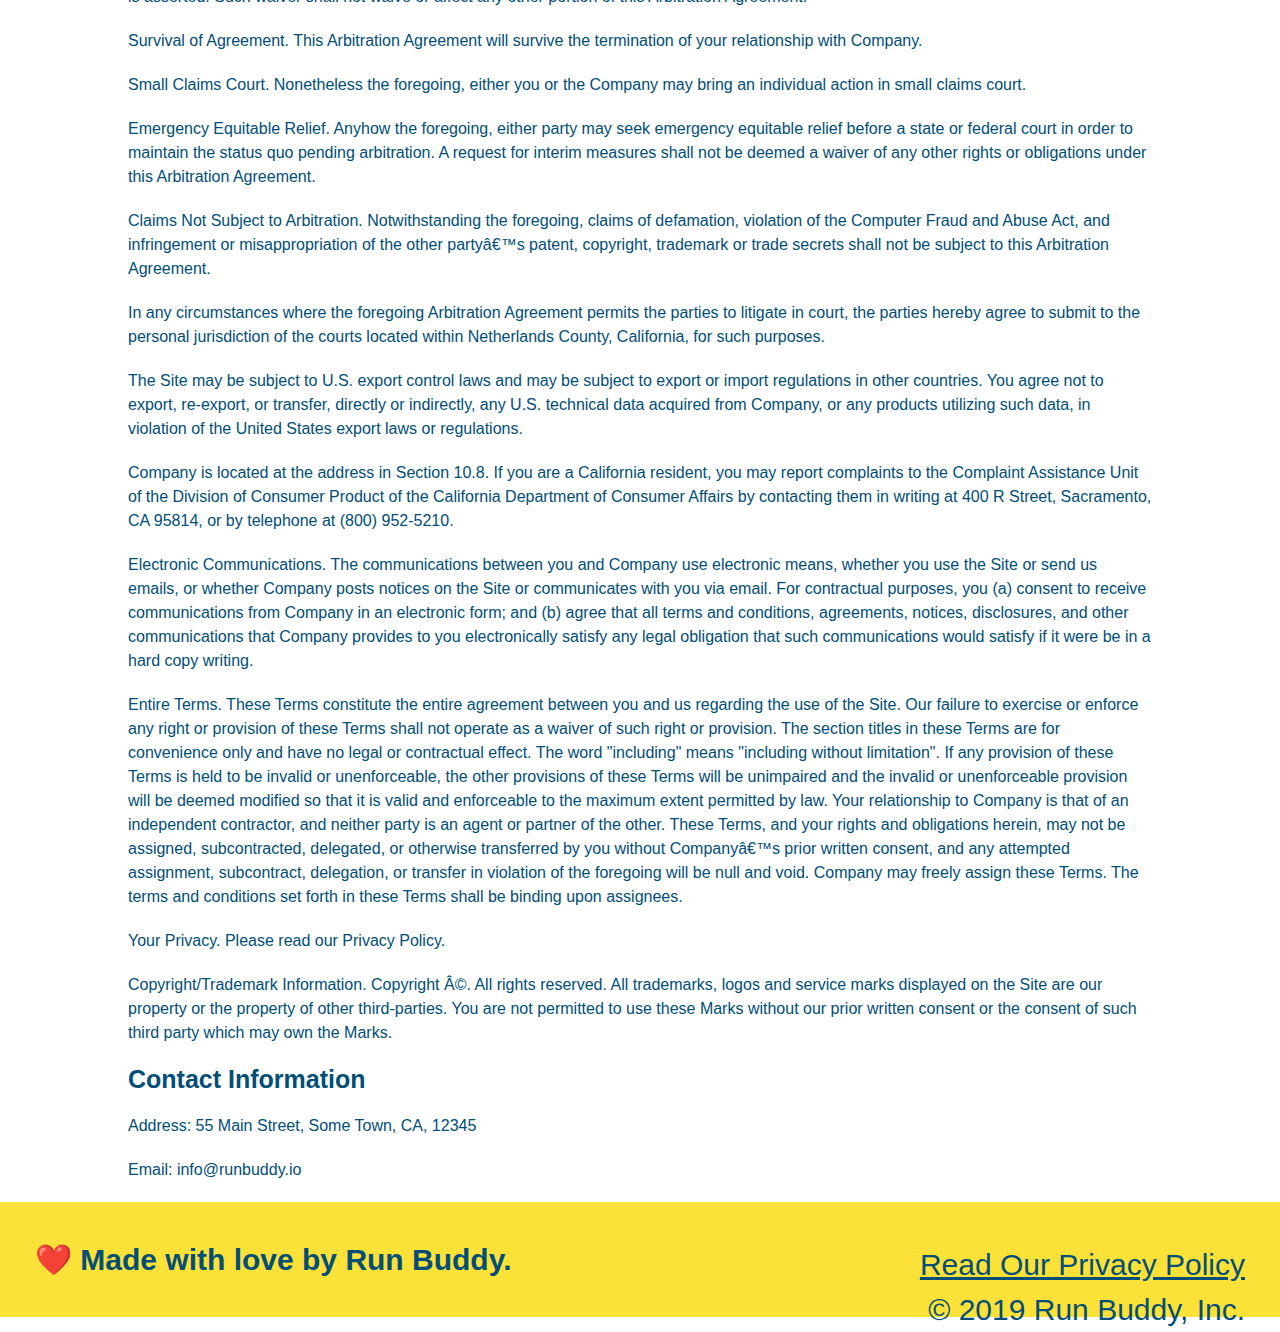
==== commit e52aaa5a: "privacy page complete" ====
--- a/privacy-policy.html
+++ b/privacy-policy.html
@@ -1,474 +1,662 @@
 <!DOCTYPE html>
 <html lang="en">
-    <head>
-        <meta charset="utf-8"/>
-        <title>Privacy Policy - Run Buddy</title>
-        <!--STYLE SHEET-->
-        <link rel="stylesheet" href="./assets/css/style.css" />
-    </head>
-
-    <body>
-        <!--HEADER-->
-        <header>
-            <h1>
-                <a href="/">RUN BUDDY</a>
-            </h1>
-            <nav>
-                <!--Uordered list element-->
+
+<head>
+    <meta charset="utf-8" />
+    <title>Privacy Policy - Run Buddy</title>
+    
+    <!--STYLE-->
+    <link rel="stylesheet" href="./assets/css/style.css" />
+
+    <link rel="stylesheet" href="./assets/css/secondary-styles.css" />
+</head>
+
+<body>
+    <!--HEADER-->
+    <header>
+        <h1>
+            <a href="/">RUN BUDDY</a>
+        </h1>
+        <nav>
+            <!--Uordered list element-->
+            <ul>
+                <!-- list items element-->
+                <li>
+                    <!--Anchor element-->
+                    <a href="./index.html#what-we-do">What We Do</a>
+                </li>
+                <li>
+                    <a href="./index.html#what-you-do">What You Do</a>
+                </li>
+                <li>
+                    <a href="./index.html#your-trainers">Your Trainers</a>
+                </li>
+                <li>
+                    <a href="./index.html#reach-out">Reach Out</a>
+                </li>
+            </ul>
+        </nav>
+    </header>
+    <!--Section 1-->
+    <section class="hero">
+        <h2 class="page-title">
+            Privacy Policy</h2>
+            </section>
+            <article class="secondary-content">
+                <p>
+                    Website Terms of Use
+                </p>
+
+                <p>
+                    Version 1.0
+                </p>
+
+                <p>
+                    The Run Buddy website located at https://runbuddy.io is a copyrighted work belonging to Run Buddy.
+                    Certain
+                    features of the Site may be subject to additional guidelines, terms, or rules, which will be posted
+                    on the Site
+                    in connection with such features.
+                </p>
+
+                <p>
+                    All such additional terms, guidelines, and rules are incorporated by reference into these Terms.
+                </p>
+
+                <p>
+                    These Terms of Use described the legally binding terms and conditions that oversee your use of the
+                    Site. BY
+                    LOGGING INTO THE SITE, YOU ARE BEING COMPLIANT THAT THESE TERMS and you represent that you have the
+                    authority
+                    and capacity to enter into these Terms. YOU SHOULD BE AT LEAST 18 YEARS OF AGE TO ACCESS THE SITE.
+                    IF YOU
+                    DISAGREE WITH ALL OF THE PROVISION OF THESE TERMS, DO NOT LOG INTO AND/OR USE THE SITE.
+                </p>
+
+                <p>
+                    These terms require the use of arbitration Section 10.2 on an individual basis to resolve disputes
+                    and also
+                    limit the remedies available to you in the event of a dispute. These Terms of Use were created with
+                    the help of
+                    the Terms Of Use Generator and the Privacy Policy Template.
+                </p>
+
+                <h3>
+                    Access to the Site
+                </h3>
+
+                <p>
+                    Subject to these Terms. Company grants you a non-transferable, non-exclusive, revocable, limited
+                    license to
+                    access the Site solely for your own personal, noncommercial use.
+                </p>
+
+                <p>
+                    Certain Restrictions. The rights approved to you in these Terms are subject to the following
+                    restrictions: (a)
+                    you shall not sell, rent, lease, transfer, assign, distribute, host, or otherwise commercially
+                    exploit the Site;
+                    (b) you shall not change, make derivative works of, disassemble, reverse compile or reverse engineer
+                    any part of
+                    the Site; (c) you shall not access the Site in order to build a similar or competitive website; and
+                    (d) except
+                    as expressly stated herein, no part of the Site may be copied, reproduced, distributed, republished,
+                    downloaded,
+                    displayed, posted or transmitted in any form or by any means unless otherwise indicated, any future
+                    release,
+                    update, or other addition to functionality of the Site shall be subject to these Terms. All
+                    copyright and other
+                    proprietary notices on the Site must be retained on all copies thereof.
+                </p>
+
+                <p>
+                    Company reserves the right to change, suspend, or cease the Site with or without notice to you. You
+                    approved
+                    that Company will not be held liable to you or any third-party for any change, interruption, or
+                    termination of
+                    the Site or any part.
+                </p>
+
+                <p>
+                    No Support or Maintenance. You agree that Company will have no obligation to provide you with any
+                    support in
+                    connection with the Site.
+                </p>
+
+                <p>
+                    Excluding any User Content that you may provide, you are aware that all the intellectual property
+                    rights,
+                    including copyrights, patents, trademarks, and trade secrets, in the Site and its content are owned
+                    by Company
+                    or Companyâ€™s suppliers. Note that these Terms and access to the Site do not give you any rights,
+                    title or
+                    interest in or to any intellectual property rights, except for the limited access rights expressed
+                    in Section
+                    2.1. Company and its suppliers reserve all rights not granted in these Terms.
+                </p>
+
+                <h3>
+                    Third-Party Links & Ads; Other Users
+                </h3>
+
+                <p>
+                    Third-Party Links & Ads. The Site may contain links to third-party websites and services, and/or
+                    display
+                    advertisements for third-parties. Such Third-Party Links & Ads are not under the control of Company,
+                    and Company
+                    is not responsible for any Third-Party Links & Ads. Company provides access to these Third-Party
+                    Links & Ads
+                    only as a convenience to you, and does not review, approve, monitor, endorse, warrant, or make any
+                    representations with respect to Third-Party Links & Ads. You use all Third-Party Links & Ads at your
+                    own risk,
+                    and should apply a suitable level of caution and discretion in doing so. When you click on any of
+                    the
+                    Third-Party Links & Ads, the applicable third partyâ€™s terms and policies apply, including the
+                    third partyâ€™s
+                    privacy and data gathering practices.
+                </p>
+
+                <p>
+                    Other Users. Each Site user is solely responsible for any and all of its own User Content. Because
+                    we do not
+                    control User Content, you acknowledge and agree that we are not responsible for any User Content,
+                    whether
+                    provided by you or by others. You agree that Company will not be responsible for any loss or damage
+                    incurred as
+                    the result of any such interactions. If there is a dispute between you and any Site user, we are
+                    under no
+                    obligation to become involved.
+                </p>
+
+                <p>
+                    You hereby release and forever discharge the Company and our officers, employees, agents,
+                    successors, and
+                    assigns from, and hereby waive and relinquish, each and every past, present and future dispute,
+                    claim,
+                    controversy, demand, right, obligation, liability, action and cause of action of every kind and
+                    nature, that has
+                    arisen or arises directly or indirectly out of, or that relates directly or indirectly to, the Site.
+                    If you are
+                    a California resident, you hereby waive California civil code section 1542 in connection with the
+                    foregoing,
+                    which states: "a general release does not extend to claims which the creditor does not know or
+                    suspect to exist
+                    in his or her favor at the time of executing the release, which if known by him or her must have
+                    materially
+                    affected his or her settlement with the debtor."
+                </p>
+
+                <p>
+                    Cookies and Web Beacons. Like any other website, Run Buddy uses â€˜cookiesâ€™. These cookies are
+                    used to store
+                    information including visitorsâ€™ preferences, and the pages on the website that the visitor
+                    accessed or visited.
+                    The information is used to optimize the usersâ€™ experience by customizing our web page content
+                    based on visitorsâ€™
+                    browser type and/or other information.
+                </p>
+
+                <h3>
+                    Disclaimers
+                </h3>
+
+                <p>
+                    The site is provided on an "as-is" and "as available" basis, and company and our suppliers expressly
+                    disclaim
+                    any and all warranties and conditions of any kind, whether express, implied, or statutory, including
+                    all
+                    warranties or conditions of merchantability, fitness for a particular purpose, title, quiet
+                    enjoyment, accuracy,
+                    or non-infringement. We and our suppliers make not guarantee that the site will meet your
+                    requirements, will be
+                    available on an uninterrupted, timely, secure, or error-free basis, or will be accurate, reliable,
+                    free of
+                    viruses or other harmful code, complete, legal, or safe. If applicable law requires any warranties
+                    with respect
+                    to the site, all such warranties are limited in duration to ninety (90) days from the date of first
+                    use.
+                </p>
+
+                <p>
+                    Some jurisdictions do not allow the exclusion of implied warranties, so the above exclusion may not
+                    apply to
+                    you. Some jurisdictions do not allow limitations on how long an implied warranty lasts, so the above
+                    limitation
+                    may not apply to you.
+                </p>
+
+                <h3>
+                    Limitation on Liability
+                </h3>
+
+                <p>
+                    To the maximum extent permitted by law, in no event shall company or our suppliers be liable to you
+                    or any
+                    third-party for any lost profits, lost data, costs of procurement of substitute products, or any
+                    indirect,
+                    consequential, exemplary, incidental, special or punitive damages arising from or relating to these
+                    terms or
+                    your use of, or incapability to use the site even if company has been advised of the possibility of
+                    such
+                    damages. Access to and use of the site is at your own discretion and risk, and you will be solely
+                    responsible
+                    for any damage to your device or computer system, or loss of data resulting therefrom.
+                </p>
+
+                <p>
+                    To the maximum extent permitted by law, notwithstanding anything to the contrary contained herein,
+                    our liability
+                    to you for any damages arising from or related to this agreement, will at all times be limited to a
+                    maximum of
+                    fifty U.S. dollars (u.s. $50). The existence of more than one claim will not enlarge this limit. You
+                    agree that
+                    our suppliers will have no liability of any kind arising from or relating to this agreement.
+                </p>
+
+                <p>
+                    Some jurisdictions do not allow the limitation or exclusion of liability for incidental or
+                    consequential
+                    damages, so the above limitation or exclusion may not apply to you.
+                </p>
+
+                <p>
+                    Term and Termination. Subject to this Section, these Terms will remain in full force and effect
+                    while you use
+                    the Site. We may suspend or terminate your rights to use the Site at any time for any reason at our
+                    sole
+                    discretion, including for any use of the Site in violation of these Terms. Upon termination of your
+                    rights under
+                    these Terms, your Account and right to access and use the Site will terminate immediately. You
+                    understand that
+                    any termination of your Account may involve deletion of your User Content associated with your
+                    Account from our
+                    live databases. Company will not have any liability whatsoever to you for any termination of your
+                    rights under
+                    these Terms. Even after your rights under these Terms are terminated, the following provisions of
+                    these Terms
+                    will remain in effect: Sections 2 through 2.5, Section 3 and Sections 4 through 10.
+                </p>
+
+                <h3>
+                    Copyright Policy.
+                </h3>
+
+                <p>
+                    Company respects the intellectual property of others and asks that users of our Site do the same. In
+                    connection
+                    with our Site, we have adopted and implemented a policy respecting copyright law that provides for
+                    the removal
+                    of any infringing materials and for the termination of users of our online Site who are repeated
+                    infringers of
+                    intellectual property rights, including copyrights. If you believe that one of our users is, through
+                    the use of
+                    our Site, unlawfully infringing the copyright(s) in a work, and wish to have the allegedly
+                    infringing material
+                    removed, the following information in the form of a written notification (pursuant to 17 U.S.C. Â§
+                    512(c)) must
+                    be provided to our designated Copyright Agent:
+                </p>
+
                 <ul>
-                    <!-- list items element-->
                     <li>
-                        <!--Anchor element-->
-                        <a href="./index.html#what-we-do">What We Do</a>
+                        your physical or electronic signature;
                     </li>
                     <li>
-                        <a href="./index.html#what-you-do">What You Do</a>
+                        identification of the copyrighted work(s) that you claim to have been infringed;
                     </li>
                     <li>
-                        <a href="./index.html#your-trainers">Your Trainers</a>
+                        identification of the material on our services that you claim is infringing and that you request
+                        us to remove;
                     </li>
                     <li>
-                        <a href="./index.html#reach-out">Reach Out</a>
+                        sufficient information to permit us to locate such material; your address, telephone number, and
+                        e-mail
+                        address;
+                    </li>
+                    <li>
+                        a statement that you have a good faith belief that use of the objectionable material is not
+                        authorized by the
+                        copyright owner, its agent, or under the law; and
+                    </li>
+                    <li>
+                        a statement that the information in the notification is accurate, and under penalty of perjury,
+                        that you are
+                        either the owner of the copyright that has allegedly been infringed or that you are authorized
+                        to act on
+                        behalf of the copyright owner.
                     </li>
                 </ul>
-            </nav>
-        </header>
-        <!--Section 1-->
-        <section class="hero">
-            <h2 class="page-title">
-                Privacy Policy
-                <article>
-                    <p>
-                        Website Terms of Use
-                    </p>
-                    
-                    <p>
-                        Version 1.0
-                    </p>
-                    
-                    <p>
-                        The Run Buddy website located at https://runbuddy.io is a copyrighted work belonging to Run Buddy. Certain
-                        features of the Site may be subject to additional guidelines, terms, or rules, which will be posted on the Site
-                        in connection with such features.
-                    </p>
-                    
-                    <p>
-                        All such additional terms, guidelines, and rules are incorporated by reference into these Terms.
-                    </p>
-                    
-                    <p>
-                        These Terms of Use described the legally binding terms and conditions that oversee your use of the Site. BY
-                        LOGGING INTO THE SITE, YOU ARE BEING COMPLIANT THAT THESE TERMS and you represent that you have the authority
-                        and capacity to enter into these Terms. YOU SHOULD BE AT LEAST 18 YEARS OF AGE TO ACCESS THE SITE. IF YOU
-                        DISAGREE WITH ALL OF THE PROVISION OF THESE TERMS, DO NOT LOG INTO AND/OR USE THE SITE.
-                    </p>
-                    
-                    <p>
-                        These terms require the use of arbitration Section 10.2 on an individual basis to resolve disputes and also
-                        limit the remedies available to you in the event of a dispute. These Terms of Use were created with the help of
-                        the Terms Of Use Generator and the Privacy Policy Template.
-                    </p>
-                    
-                    <h3>
-                        Access to the Site
-                    </h3>
-                    
-                    <p>
-                        Subject to these Terms. Company grants you a non-transferable, non-exclusive, revocable, limited license to
-                        access the Site solely for your own personal, noncommercial use.
-                    </p>
-                    
-                    <p>
-                        Certain Restrictions. The rights approved to you in these Terms are subject to the following restrictions: (a)
-                        you shall not sell, rent, lease, transfer, assign, distribute, host, or otherwise commercially exploit the Site;
-                        (b) you shall not change, make derivative works of, disassemble, reverse compile or reverse engineer any part of
-                        the Site; (c) you shall not access the Site in order to build a similar or competitive website; and (d) except
-                        as expressly stated herein, no part of the Site may be copied, reproduced, distributed, republished, downloaded,
-                        displayed, posted or transmitted in any form or by any means unless otherwise indicated, any future release,
-                        update, or other addition to functionality of the Site shall be subject to these Terms. All copyright and other
-                        proprietary notices on the Site must be retained on all copies thereof.
-                    </p>
-                    
-                    <p>
-                        Company reserves the right to change, suspend, or cease the Site with or without notice to you. You approved
-                        that Company will not be held liable to you or any third-party for any change, interruption, or termination of
-                        the Site or any part.
-                    </p>
-                    
-                    <p>
-                        No Support or Maintenance. You agree that Company will have no obligation to provide you with any support in
-                        connection with the Site.
-                    </p>
-                    
-                    <p>
-                        Excluding any User Content that you may provide, you are aware that all the intellectual property rights,
-                        including copyrights, patents, trademarks, and trade secrets, in the Site and its content are owned by Company
-                        or Companyâ€™s suppliers. Note that these Terms and access to the Site do not give you any rights, title or
-                        interest in or to any intellectual property rights, except for the limited access rights expressed in Section
-                        2.1. Company and its suppliers reserve all rights not granted in these Terms.
-                    </p>
-                    
-                    <h3>
-                        Third-Party Links & Ads; Other Users
-                    </h3>
-                    
-                    <p>
-                        Third-Party Links & Ads. The Site may contain links to third-party websites and services, and/or display
-                        advertisements for third-parties. Such Third-Party Links & Ads are not under the control of Company, and Company
-                        is not responsible for any Third-Party Links & Ads. Company provides access to these Third-Party Links & Ads
-                        only as a convenience to you, and does not review, approve, monitor, endorse, warrant, or make any
-                        representations with respect to Third-Party Links & Ads. You use all Third-Party Links & Ads at your own risk,
-                        and should apply a suitable level of caution and discretion in doing so. When you click on any of the
-                        Third-Party Links & Ads, the applicable third partyâ€™s terms and policies apply, including the third partyâ€™s
-                        privacy and data gathering practices.
-                    </p>
-                    
-                    <p>
-                        Other Users. Each Site user is solely responsible for any and all of its own User Content. Because we do not
-                        control User Content, you acknowledge and agree that we are not responsible for any User Content, whether
-                        provided by you or by others. You agree that Company will not be responsible for any loss or damage incurred as
-                        the result of any such interactions. If there is a dispute between you and any Site user, we are under no
-                        obligation to become involved.
-                    </p>
-                    
-                    <p>
-                        You hereby release and forever discharge the Company and our officers, employees, agents, successors, and
-                        assigns from, and hereby waive and relinquish, each and every past, present and future dispute, claim,
-                        controversy, demand, right, obligation, liability, action and cause of action of every kind and nature, that has
-                        arisen or arises directly or indirectly out of, or that relates directly or indirectly to, the Site. If you are
-                        a California resident, you hereby waive California civil code section 1542 in connection with the foregoing,
-                        which states: "a general release does not extend to claims which the creditor does not know or suspect to exist
-                        in his or her favor at the time of executing the release, which if known by him or her must have materially
-                        affected his or her settlement with the debtor."
-                    </p>
-                    
-                    <p>
-                        Cookies and Web Beacons. Like any other website, Run Buddy uses â€˜cookiesâ€™. These cookies are used to store
-                        information including visitorsâ€™ preferences, and the pages on the website that the visitor accessed or visited.
-                        The information is used to optimize the usersâ€™ experience by customizing our web page content based on visitorsâ€™
-                        browser type and/or other information.
-                    </p>
-                    
-                    <h3>
-                        Disclaimers
-                    </h3>
-                    
-                    <p>
-                        The site is provided on an "as-is" and "as available" basis, and company and our suppliers expressly disclaim
-                        any and all warranties and conditions of any kind, whether express, implied, or statutory, including all
-                        warranties or conditions of merchantability, fitness for a particular purpose, title, quiet enjoyment, accuracy,
-                        or non-infringement. We and our suppliers make not guarantee that the site will meet your requirements, will be
-                        available on an uninterrupted, timely, secure, or error-free basis, or will be accurate, reliable, free of
-                        viruses or other harmful code, complete, legal, or safe. If applicable law requires any warranties with respect
-                        to the site, all such warranties are limited in duration to ninety (90) days from the date of first use.
-                    </p>
-                    
-                    <p>
-                        Some jurisdictions do not allow the exclusion of implied warranties, so the above exclusion may not apply to
-                        you. Some jurisdictions do not allow limitations on how long an implied warranty lasts, so the above limitation
-                        may not apply to you.
-                    </p>
-                    
-                    <h3>
-                        Limitation on Liability
-                    </h3>
-                    
-                    <p>
-                        To the maximum extent permitted by law, in no event shall company or our suppliers be liable to you or any
-                        third-party for any lost profits, lost data, costs of procurement of substitute products, or any indirect,
-                        consequential, exemplary, incidental, special or punitive damages arising from or relating to these terms or
-                        your use of, or incapability to use the site even if company has been advised of the possibility of such
-                        damages. Access to and use of the site is at your own discretion and risk, and you will be solely responsible
-                        for any damage to your device or computer system, or loss of data resulting therefrom.
-                    </p>
-                    
-                    <p>
-                        To the maximum extent permitted by law, notwithstanding anything to the contrary contained herein, our liability
-                        to you for any damages arising from or related to this agreement, will at all times be limited to a maximum of
-                        fifty U.S. dollars (u.s. $50). The existence of more than one claim will not enlarge this limit. You agree that
-                        our suppliers will have no liability of any kind arising from or relating to this agreement.
-                    </p>
-                    
-                    <p>
-                        Some jurisdictions do not allow the limitation or exclusion of liability for incidental or consequential
-                        damages, so the above limitation or exclusion may not apply to you.
-                    </p>
-                    
-                    <p>
-                        Term and Termination. Subject to this Section, these Terms will remain in full force and effect while you use
-                        the Site. We may suspend or terminate your rights to use the Site at any time for any reason at our sole
-                        discretion, including for any use of the Site in violation of these Terms. Upon termination of your rights under
-                        these Terms, your Account and right to access and use the Site will terminate immediately. You understand that
-                        any termination of your Account may involve deletion of your User Content associated with your Account from our
-                        live databases. Company will not have any liability whatsoever to you for any termination of your rights under
-                        these Terms. Even after your rights under these Terms are terminated, the following provisions of these Terms
-                        will remain in effect: Sections 2 through 2.5, Section 3 and Sections 4 through 10.
-                    </p>
-                    
-                    <h3>
-                        Copyright Policy.
-                    </h3>
-                    
-                    <p>
-                        Company respects the intellectual property of others and asks that users of our Site do the same. In connection
-                        with our Site, we have adopted and implemented a policy respecting copyright law that provides for the removal
-                        of any infringing materials and for the termination of users of our online Site who are repeated infringers of
-                        intellectual property rights, including copyrights. If you believe that one of our users is, through the use of
-                        our Site, unlawfully infringing the copyright(s) in a work, and wish to have the allegedly infringing material
-                        removed, the following information in the form of a written notification (pursuant to 17 U.S.C. Â§ 512(c)) must
-                        be provided to our designated Copyright Agent:
-                    </p>
-                    
-                    <ul>
-                        <li>
-                            your physical or electronic signature;
-                        </li>
-                        <li>
-                            identification of the copyrighted work(s) that you claim to have been infringed;
-                        </li>
-                        <li>
-                            identification of the material on our services that you claim is infringing and that you request us to remove;
-                        </li>
-                        <li>
-                            sufficient information to permit us to locate such material; your address, telephone number, and e-mail
-                            address;
-                        </li>
-                        <li>
-                            a statement that you have a good faith belief that use of the objectionable material is not authorized by the
-                            copyright owner, its agent, or under the law; and
-                        </li>
-                        <li>
-                            a statement that the information in the notification is accurate, and under penalty of perjury, that you are
-                            either the owner of the copyright that has allegedly been infringed or that you are authorized to act on
-                            behalf of the copyright owner.
-                        </li>
-                    </ul>
-                    
-                    <p>
-                        Please note that, pursuant to 17 U.S.C. Â§ 512(f), any misrepresentation of material fact in a written
-                        notification automatically subjects the complaining party to liability for any damages, costs and attorneyâ€™s
-                        fees incurred by us in connection with the written notification and allegation of copyright infringement.
-                    </p>
-                    
-                    <h3>
-                        General
-                    </h3>
-                    
-                    <p>
-                        These Terms are subject to occasional revision, and if we make any substantial changes, we may notify you by
-                        sending you an e-mail to the last e-mail address you provided to us and/or by prominently posting notice of the
-                        changes on our Site. You are responsible for providing us with your most current e-mail address. In the event
-                        that the last e-mail address that you have provided us is not valid our dispatch of the e-mail containing such
-                        notice will nonetheless constitute effective notice of the changes described in the notice. Any changes to these
-                        Terms will be effective upon the earliest of thirty (30) calendar days following our dispatch of an e-mail
-                        notice to you or thirty (30) calendar days following our posting of notice of the changes on our Site. These
-                        changes will be effective immediately for new users of our Site. Continued use of our Site following notice of
-                        such changes shall indicate your acknowledgement of such changes and agreement to be bound by the terms and
-                        conditions of such changes. Dispute Resolution. Please read this Arbitration Agreement carefully. It is part of
-                        your contract with Company and affects your rights. It contains procedures for MANDATORY BINDING ARBITRATION AND
-                        A CLASS ACTION WAIVER.
-                    </p>
-                    
-                    <p>
-                        Applicability of Arbitration Agreement. All claims and disputes in connection with the Terms or the use of any
-                        product or service provided by the Company that cannot be resolved informally or in small claims court shall be
-                        resolved by binding arbitration on an individual basis under the terms of this Arbitration Agreement. Unless
-                        otherwise agreed to, all arbitration proceedings shall be held in English. This Arbitration Agreement applies to
-                        you and the Company, and to any subsidiaries, affiliates, agents, employees, predecessors in interest,
-                        successors, and assigns, as well as all authorized or unauthorized users or beneficiaries of services or goods
-                        provided under the Terms.
-                    </p>
-                    
-                    <p>
-                        Notice Requirement and Informal Dispute Resolution. Before either party may seek arbitration, the party must
-                        first send to the other party a written Notice of Dispute describing the nature and basis of the claim or
-                        dispute, and the requested relief. A Notice to the Company should be sent to: 55 Main Street, Some Town, CA,
-                        12345. After the Notice is received, you and the Company may attempt to resolve the claim or dispute informally.
-                        If you and the Company do not resolve the claim or dispute within thirty (30) days after the Notice is received,
-                        either party may begin an arbitration proceeding. The amount of any settlement offer made by any party may not
-                        be disclosed to the arbitrator until after the arbitrator has determined the amount of the award to which either
-                        party is entitled.
-                    </p>
-                    
-                    <p>
-                        Arbitration Rules. Arbitration shall be initiated through the American Arbitration Association, an established
-                        alternative dispute resolution provider that offers arbitration as set forth in this section. If AAA is not
-                        available to arbitrate, the parties shall agree to select an alternative ADR Provider. The rules of the ADR
-                        Provider shall govern all aspects of the arbitration except to the extent such rules are in conflict with the
-                        Terms. The AAA Consumer Arbitration Rules governing the arbitration are available online at adr.org or by
-                        calling the AAA at 1-800-778-7879. The arbitration shall be conducted by a single, neutral arbitrator. Any
-                        claims or disputes where the total amount of the award sought is less than Ten Thousand U.S. Dollars (US
-                        $10,000.00) may be resolved through binding non-appearance-based arbitration, at the option of the party seeking
-                        relief. For claims or disputes where the total amount of the award sought is Ten Thousand U.S. Dollars (US
-                        $10,000.00) or more, the right to a hearing will be determined by the Arbitration Rules. Any hearing will be
-                        held in a location within 100 miles of your residence, unless you reside outside of the United States, and
-                        unless the parties agree otherwise. If you reside outside of the U.S., the arbitrator shall give the parties
-                        reasonable notice of the date, time and place of any oral hearings. Any judgment on the award rendered by the
-                        arbitrator may be entered in any court of competent jurisdiction. If the arbitrator grants you an award that is
-                        greater than the last settlement offer that the Company made to you prior to the initiation of arbitration, the
-                        Company will pay you the greater of the award or $2,500.00. Each party shall bear its own costs and
-                        disbursements arising out of the arbitration and shall pay an equal share of the fees and costs of the ADR
-                        Provider.
-                    </p>
-                    
-                    <p>
-                        Additional Rules for Non-Appearance Based Arbitration. If non-appearance based arbitration is elected, the
-                        arbitration shall be conducted by telephone, online and/or based solely on written submissions; the specific
-                        manner shall be chosen by the party initiating the arbitration. The arbitration shall not involve any personal
-                        appearance by the parties or witnesses unless otherwise agreed by the parties.
-                    </p>
-                    
-                    <p>
-                        Time Limits. If you or the Company pursues arbitration, the arbitration action must be initiated and/or demanded
-                        within the statute of limitations and within any deadline imposed under the AAA Rules for the pertinent claim.
-                    </p>
-                    
-                    <p>
-                        Authority of Arbitrator. If arbitration is initiated, the arbitrator will decide the rights and liabilities of
-                        you and the Company, and the dispute will not be consolidated with any other matters or joined with any other
-                        cases or parties. The arbitrator shall have the authority to grant motions dispositive of all or part of any
-                        claim. The arbitrator shall have the authority to award monetary damages, and to grant any non-monetary remedy
-                        or relief available to an individual under applicable law, the AAA Rules, and the Terms. The arbitrator shall
-                        issue a written award and statement of decision describing the essential findings and conclusions on which the
-                        award is based. The arbitrator has the same authority to award relief on an individual basis that a judge in a
-                        court of law would have. The award of the arbitrator is final and binding upon you and the Company.
-                    </p>
-                    
-                    <p>
-                        Waiver of Jury Trial. THE PARTIES HEREBY WAIVE THEIR CONSTITUTIONAL AND STATUTORY RIGHTS TO GO TO COURT AND HAVE
-                        A TRIAL IN FRONT OF A JUDGE OR A JURY, instead electing that all claims and disputes shall be resolved by
-                        arbitration under this Arbitration Agreement. Arbitration procedures are typically more limited, more efficient
-                        and less expensive than rules applicable in a court and are subject to very limited review by a court. In the
-                        event any litigation should arise between you and the Company in any state or federal court in a suit to vacate
-                        or enforce an arbitration award or otherwise, YOU AND THE COMPANY WAIVE ALL RIGHTS TO A JURY TRIAL, instead
-                        electing that the dispute be resolved by a judge.
-                    </p>
-                    
-                    <p>
-                        Waiver of Class or Consolidated Actions. All claims and disputes within the scope of this arbitration agreement
-                        must be arbitrated or litigated on an individual basis and not on a class basis, and claims of more than one
-                        customer or user cannot be arbitrated or litigated jointly or consolidated with those of any other customer or
-                        user.
-                    </p>
-                    
-                    <p>
-                        Confidentiality. All aspects of the arbitration proceeding shall be strictly confidential. The parties agree to
-                        maintain confidentiality unless otherwise required by law. This paragraph shall not prevent a party from
-                        submitting to a court of law any information necessary to enforce this Agreement, to enforce an arbitration
-                        award, or to seek injunctive or equitable relief.
-                    </p>
-                    
-                    <p>
-                        Severability. If any part or parts of this Arbitration Agreement are found under the law to be invalid or
-                        unenforceable by a court of competent jurisdiction, then such specific part or parts shall be of no force and
-                        effect and shall be severed and the remainder of the Agreement shall continue in full force and effect.
-                    </p>
-                    
-                    <p>
-                        Right to Waive. Any or all of the rights and limitations set forth in this Arbitration Agreement may be waived
-                        by the party against whom the claim is asserted. Such waiver shall not waive or affect any other portion of this
-                        Arbitration Agreement.
-                    </p>
-                    
-                    <p>
-                        Survival of Agreement. This Arbitration Agreement will survive the termination of your relationship with
-                        Company.
-                    </p>
-                    
-                    <p>
-                        Small Claims Court. Nonetheless the foregoing, either you or the Company may bring an individual action in small
-                        claims court.
-                    </p>
-                    
-                    <p>
-                        Emergency Equitable Relief. Anyhow the foregoing, either party may seek emergency equitable relief before a
-                        state or federal court in order to maintain the status quo pending arbitration. A request for interim measures
-                        shall not be deemed a waiver of any other rights or obligations under this Arbitration Agreement.
-                    </p>
-                    
-                    <p>
-                        Claims Not Subject to Arbitration. Notwithstanding the foregoing, claims of defamation, violation of the
-                        Computer Fraud and Abuse Act, and infringement or misappropriation of the other partyâ€™s patent, copyright,
-                        trademark or trade secrets shall not be subject to this Arbitration Agreement.
-                    </p>
-                    
-                    <p>
-                        In any circumstances where the foregoing Arbitration Agreement permits the parties to litigate in court, the
-                        parties hereby agree to submit to the personal jurisdiction of the courts located within Netherlands County,
-                        California, for such purposes.
-                    </p>
-                    
-                    <p>
-                        The Site may be subject to U.S. export control laws and may be subject to export or import regulations in other
-                        countries. You agree not to export, re-export, or transfer, directly or indirectly, any U.S. technical data
-                        acquired from Company, or any products utilizing such data, in violation of the United States export laws or
-                        regulations.
-                    </p>
-                    
-                    <p>
-                        Company is located at the address in Section 10.8. If you are a California resident, you may report complaints
-                        to the Complaint Assistance Unit of the Division of Consumer Product of the California Department of Consumer
-                        Affairs by contacting them in writing at 400 R Street, Sacramento, CA 95814, or by telephone at (800) 952-5210.
-                    </p>
-                    
-                    <p>
-                        Electronic Communications. The communications between you and Company use electronic means, whether you use the
-                        Site or send us emails, or whether Company posts notices on the Site or communicates with you via email. For
-                        contractual purposes, you (a) consent to receive communications from Company in an electronic form; and (b)
-                        agree that all terms and conditions, agreements, notices, disclosures, and other communications that Company
-                        provides to you electronically satisfy any legal obligation that such communications would satisfy if it were be
-                        in a hard copy writing.
-                    </p>
-                    
-                    <p>
-                        Entire Terms. These Terms constitute the entire agreement between you and us regarding the use of the Site. Our
-                        failure to exercise or enforce any right or provision of these Terms shall not operate as a waiver of such right
-                        or provision. The section titles in these Terms are for convenience only and have no legal or contractual
-                        effect. The word "including" means "including without limitation". If any provision of these Terms is held to be
-                        invalid or unenforceable, the other provisions of these Terms will be unimpaired and the invalid or
-                        unenforceable provision will be deemed modified so that it is valid and enforceable to the maximum extent
-                        permitted by law. Your relationship to Company is that of an independent contractor, and neither party is an
-                        agent or partner of the other. These Terms, and your rights and obligations herein, may not be assigned,
-                        subcontracted, delegated, or otherwise transferred by you without Companyâ€™s prior written consent, and any
-                        attempted assignment, subcontract, delegation, or transfer in violation of the foregoing will be null and void.
-                        Company may freely assign these Terms. The terms and conditions set forth in these Terms shall be binding upon
-                        assignees.
-                    </p>
-                    
-                    <p>
-                        Your Privacy. Please read our Privacy Policy.
-                    </p>
-                    
-                    <p>
-                        Copyright/Trademark Information. Copyright Â©. All rights reserved. All trademarks, logos and service marks
-                        displayed on the Site are our property or the property of other third-parties. You are not permitted to use
-                        these Marks without our prior written consent or the consent of such third party which may own the Marks.
-                    </p>
-                    
-                    <h3>
-                        Contact Information
-                    </h3>
-                    
-                    <p>
-                        Address: 55 Main Street, Some Town, CA, 12345
-                    </p>
-                    
-                    <p>
-                        Email: info@runbuddy.io
-                    </p>
-
-                </article>
-            </h2>
-        </section>
-        <!--FOOTER-->
-        <footer>
-            <h2>
-                <div>
-                    <a href="#">Read Our Privacy Policy</a><br />
-                    &copy; 2019 Run Buddy, Inc.
-                </div>
-                ❤️ Made with love by Run Buddy.
-            </h2>
-        </footer>
-    </body>
+
+                <p>
+                    Please note that, pursuant to 17 U.S.C. Â§ 512(f), any misrepresentation of material fact in a
+                    written
+                    notification automatically subjects the complaining party to liability for any damages, costs and
+                    attorneyâ€™s
+                    fees incurred by us in connection with the written notification and allegation of copyright
+                    infringement.
+                </p>
+
+                <h3>
+                    General
+                </h3>
+
+                <p>
+                    These Terms are subject to occasional revision, and if we make any substantial changes, we may
+                    notify you by
+                    sending you an e-mail to the last e-mail address you provided to us and/or by prominently posting
+                    notice of the
+                    changes on our Site. You are responsible for providing us with your most current e-mail address. In
+                    the event
+                    that the last e-mail address that you have provided us is not valid our dispatch of the e-mail
+                    containing such
+                    notice will nonetheless constitute effective notice of the changes described in the notice. Any
+                    changes to these
+                    Terms will be effective upon the earliest of thirty (30) calendar days following our dispatch of an
+                    e-mail
+                    notice to you or thirty (30) calendar days following our posting of notice of the changes on our
+                    Site. These
+                    changes will be effective immediately for new users of our Site. Continued use of our Site following
+                    notice of
+                    such changes shall indicate your acknowledgement of such changes and agreement to be bound by the
+                    terms and
+                    conditions of such changes. Dispute Resolution. Please read this Arbitration Agreement carefully. It
+                    is part of
+                    your contract with Company and affects your rights. It contains procedures for MANDATORY BINDING
+                    ARBITRATION AND
+                    A CLASS ACTION WAIVER.
+                </p>
+
+                <p>
+                    Applicability of Arbitration Agreement. All claims and disputes in connection with the Terms or the
+                    use of any
+                    product or service provided by the Company that cannot be resolved informally or in small claims
+                    court shall be
+                    resolved by binding arbitration on an individual basis under the terms of this Arbitration
+                    Agreement. Unless
+                    otherwise agreed to, all arbitration proceedings shall be held in English. This Arbitration
+                    Agreement applies to
+                    you and the Company, and to any subsidiaries, affiliates, agents, employees, predecessors in
+                    interest,
+                    successors, and assigns, as well as all authorized or unauthorized users or beneficiaries of
+                    services or goods
+                    provided under the Terms.
+                </p>
+
+                <p>
+                    Notice Requirement and Informal Dispute Resolution. Before either party may seek arbitration, the
+                    party must
+                    first send to the other party a written Notice of Dispute describing the nature and basis of the
+                    claim or
+                    dispute, and the requested relief. A Notice to the Company should be sent to: 55 Main Street, Some
+                    Town, CA,
+                    12345. After the Notice is received, you and the Company may attempt to resolve the claim or dispute
+                    informally.
+                    If you and the Company do not resolve the claim or dispute within thirty (30) days after the Notice
+                    is received,
+                    either party may begin an arbitration proceeding. The amount of any settlement offer made by any
+                    party may not
+                    be disclosed to the arbitrator until after the arbitrator has determined the amount of the award to
+                    which either
+                    party is entitled.
+                </p>
+
+                <p>
+                    Arbitration Rules. Arbitration shall be initiated through the American Arbitration Association, an
+                    established
+                    alternative dispute resolution provider that offers arbitration as set forth in this section. If AAA
+                    is not
+                    available to arbitrate, the parties shall agree to select an alternative ADR Provider. The rules of
+                    the ADR
+                    Provider shall govern all aspects of the arbitration except to the extent such rules are in conflict
+                    with the
+                    Terms. The AAA Consumer Arbitration Rules governing the arbitration are available online at adr.org
+                    or by
+                    calling the AAA at 1-800-778-7879. The arbitration shall be conducted by a single, neutral
+                    arbitrator. Any
+                    claims or disputes where the total amount of the award sought is less than Ten Thousand U.S. Dollars
+                    (US
+                    $10,000.00) may be resolved through binding non-appearance-based arbitration, at the option of the
+                    party seeking
+                    relief. For claims or disputes where the total amount of the award sought is Ten Thousand U.S.
+                    Dollars (US
+                    $10,000.00) or more, the right to a hearing will be determined by the Arbitration Rules. Any hearing
+                    will be
+                    held in a location within 100 miles of your residence, unless you reside outside of the United
+                    States, and
+                    unless the parties agree otherwise. If you reside outside of the U.S., the arbitrator shall give the
+                    parties
+                    reasonable notice of the date, time and place of any oral hearings. Any judgment on the award
+                    rendered by the
+                    arbitrator may be entered in any court of competent jurisdiction. If the arbitrator grants you an
+                    award that is
+                    greater than the last settlement offer that the Company made to you prior to the initiation of
+                    arbitration, the
+                    Company will pay you the greater of the award or $2,500.00. Each party shall bear its own costs and
+                    disbursements arising out of the arbitration and shall pay an equal share of the fees and costs of
+                    the ADR
+                    Provider.
+                </p>
+
+                <p>
+                    Additional Rules for Non-Appearance Based Arbitration. If non-appearance based arbitration is
+                    elected, the
+                    arbitration shall be conducted by telephone, online and/or based solely on written submissions; the
+                    specific
+                    manner shall be chosen by the party initiating the arbitration. The arbitration shall not involve
+                    any personal
+                    appearance by the parties or witnesses unless otherwise agreed by the parties.
+                </p>
+
+                <p>
+                    Time Limits. If you or the Company pursues arbitration, the arbitration action must be initiated
+                    and/or demanded
+                    within the statute of limitations and within any deadline imposed under the AAA Rules for the
+                    pertinent claim.
+                </p>
+
+                <p>
+                    Authority of Arbitrator. If arbitration is initiated, the arbitrator will decide the rights and
+                    liabilities of
+                    you and the Company, and the dispute will not be consolidated with any other matters or joined with
+                    any other
+                    cases or parties. The arbitrator shall have the authority to grant motions dispositive of all or
+                    part of any
+                    claim. The arbitrator shall have the authority to award monetary damages, and to grant any
+                    non-monetary remedy
+                    or relief available to an individual under applicable law, the AAA Rules, and the Terms. The
+                    arbitrator shall
+                    issue a written award and statement of decision describing the essential findings and conclusions on
+                    which the
+                    award is based. The arbitrator has the same authority to award relief on an individual basis that a
+                    judge in a
+                    court of law would have. The award of the arbitrator is final and binding upon you and the Company.
+                </p>
+
+                <p>
+                    Waiver of Jury Trial. THE PARTIES HEREBY WAIVE THEIR CONSTITUTIONAL AND STATUTORY RIGHTS TO GO TO
+                    COURT AND HAVE
+                    A TRIAL IN FRONT OF A JUDGE OR A JURY, instead electing that all claims and disputes shall be
+                    resolved by
+                    arbitration under this Arbitration Agreement. Arbitration procedures are typically more limited,
+                    more efficient
+                    and less expensive than rules applicable in a court and are subject to very limited review by a
+                    court. In the
+                    event any litigation should arise between you and the Company in any state or federal court in a
+                    suit to vacate
+                    or enforce an arbitration award or otherwise, YOU AND THE COMPANY WAIVE ALL RIGHTS TO A JURY TRIAL,
+                    instead
+                    electing that the dispute be resolved by a judge.
+                </p>
+
+                <p>
+                    Waiver of Class or Consolidated Actions. All claims and disputes within the scope of this
+                    arbitration agreement
+                    must be arbitrated or litigated on an individual basis and not on a class basis, and claims of more
+                    than one
+                    customer or user cannot be arbitrated or litigated jointly or consolidated with those of any other
+                    customer or
+                    user.
+                </p>
+
+                <p>
+                    Confidentiality. All aspects of the arbitration proceeding shall be strictly confidential. The
+                    parties agree to
+                    maintain confidentiality unless otherwise required by law. This paragraph shall not prevent a party
+                    from
+                    submitting to a court of law any information necessary to enforce this Agreement, to enforce an
+                    arbitration
+                    award, or to seek injunctive or equitable relief.
+                </p>
+
+                <p>
+                    Severability. If any part or parts of this Arbitration Agreement are found under the law to be
+                    invalid or
+                    unenforceable by a court of competent jurisdiction, then such specific part or parts shall be of no
+                    force and
+                    effect and shall be severed and the remainder of the Agreement shall continue in full force and
+                    effect.
+                </p>
+
+                <p>
+                    Right to Waive. Any or all of the rights and limitations set forth in this Arbitration Agreement may
+                    be waived
+                    by the party against whom the claim is asserted. Such waiver shall not waive or affect any other
+                    portion of this
+                    Arbitration Agreement.
+                </p>
+
+                <p>
+                    Survival of Agreement. This Arbitration Agreement will survive the termination of your relationship
+                    with
+                    Company.
+                </p>
+
+                <p>
+                    Small Claims Court. Nonetheless the foregoing, either you or the Company may bring an individual
+                    action in small
+                    claims court.
+                </p>
+
+                <p>
+                    Emergency Equitable Relief. Anyhow the foregoing, either party may seek emergency equitable relief
+                    before a
+                    state or federal court in order to maintain the status quo pending arbitration. A request for
+                    interim measures
+                    shall not be deemed a waiver of any other rights or obligations under this Arbitration Agreement.
+                </p>
+
+                <p>
+                    Claims Not Subject to Arbitration. Notwithstanding the foregoing, claims of defamation, violation of
+                    the
+                    Computer Fraud and Abuse Act, and infringement or misappropriation of the other partyâ€™s patent,
+                    copyright,
+                    trademark or trade secrets shall not be subject to this Arbitration Agreement.
+                </p>
+
+                <p>
+                    In any circumstances where the foregoing Arbitration Agreement permits the parties to litigate in
+                    court, the
+                    parties hereby agree to submit to the personal jurisdiction of the courts located within Netherlands
+                    County,
+                    California, for such purposes.
+                </p>
+
+                <p>
+                    The Site may be subject to U.S. export control laws and may be subject to export or import
+                    regulations in other
+                    countries. You agree not to export, re-export, or transfer, directly or indirectly, any U.S.
+                    technical data
+                    acquired from Company, or any products utilizing such data, in violation of the United States export
+                    laws or
+                    regulations.
+                </p>
+
+                <p>
+                    Company is located at the address in Section 10.8. If you are a California resident, you may report
+                    complaints
+                    to the Complaint Assistance Unit of the Division of Consumer Product of the California Department of
+                    Consumer
+                    Affairs by contacting them in writing at 400 R Street, Sacramento, CA 95814, or by telephone at
+                    (800) 952-5210.
+                </p>
+
+                <p>
+                    Electronic Communications. The communications between you and Company use electronic means, whether
+                    you use the
+                    Site or send us emails, or whether Company posts notices on the Site or communicates with you via
+                    email. For
+                    contractual purposes, you (a) consent to receive communications from Company in an electronic form;
+                    and (b)
+                    agree that all terms and conditions, agreements, notices, disclosures, and other communications that
+                    Company
+                    provides to you electronically satisfy any legal obligation that such communications would satisfy
+                    if it were be
+                    in a hard copy writing.
+                </p>
+
+                <p>
+                    Entire Terms. These Terms constitute the entire agreement between you and us regarding the use of
+                    the Site. Our
+                    failure to exercise or enforce any right or provision of these Terms shall not operate as a waiver
+                    of such right
+                    or provision. The section titles in these Terms are for convenience only and have no legal or
+                    contractual
+                    effect. The word "including" means "including without limitation". If any provision of these Terms
+                    is held to be
+                    invalid or unenforceable, the other provisions of these Terms will be unimpaired and the invalid or
+                    unenforceable provision will be deemed modified so that it is valid and enforceable to the maximum
+                    extent
+                    permitted by law. Your relationship to Company is that of an independent contractor, and neither
+                    party is an
+                    agent or partner of the other. These Terms, and your rights and obligations herein, may not be
+                    assigned,
+                    subcontracted, delegated, or otherwise transferred by you without Companyâ€™s prior written consent,
+                    and any
+                    attempted assignment, subcontract, delegation, or transfer in violation of the foregoing will be
+                    null and void.
+                    Company may freely assign these Terms. The terms and conditions set forth in these Terms shall be
+                    binding upon
+                    assignees.
+                </p>
+
+                <p>
+                    Your Privacy. Please read our Privacy Policy.
+                </p>
+
+                <p>
+                    Copyright/Trademark Information. Copyright Â©. All rights reserved. All trademarks, logos and
+                    service marks
+                    displayed on the Site are our property or the property of other third-parties. You are not permitted
+                    to use
+                    these Marks without our prior written consent or the consent of such third party which may own the
+                    Marks.
+                </p>
+
+                <h3>
+                    Contact Information
+                </h3>
+
+                <p>
+                    Address: 55 Main Street, Some Town, CA, 12345
+                </p>
+
+                <p>
+                    Email: info@runbuddy.io
+                </p>
+
+            </article>
+        </h2>
+    </section>
+    <!--FOOTER-->
+    <footer>
+        <h2>
+            <div>
+                <a href="#">Read Our Privacy Policy</a><br />
+                &copy; 2019 Run Buddy, Inc.
+            </div>
+            ❤️ Made with love by Run Buddy.
+        </h2>
+    </footer>
+</body>
+
 </html>--- a/assets/css/style.css
+++ b/assets/css/style.css
@@ -94,20 +94,19 @@
 
 /*Hero styles*/
 .hero {
-    background-image: url("/run-buddy/assets/images/hero-bg.jpeg");
+    background-image: url("../images/hero-bg.jpeg");
     height: 600px;
     background-size: cover;
     background-position: center;
-    background-repeat: no-repeat;
     position: relative;
 }
 
 .hero-form {
-    color: #024e76;
+    border: 3px solid #024e76;
     background-color: #fce138;
     padding: 20px;
     width: 500px;
-    border: solid 3px #024e76;
+   color: #024e76;
     position: absolute;
     bottom: 120px;
     right: 140px;
--- a/assets/css/secondary-styles.css
+++ b/assets/css/secondary-styles.css
@@ -0,0 +1,41 @@
+.hero {
+    background-position: bottom;
+    height: auto;
+    text-align: center;
+    margin-bottom: 40px;
+}
+
+.page-title {
+    color: #fce138;
+    display: inline-block;
+    border-bottom: 4px solid #fce138;
+    padding: 0 80px 15px 80px;
+    font-weight: normal;
+    font-size: 42px;
+    font-style: italic;
+}
+
+.secondary-content {
+    width: 80%;
+    margin: 0 auto;
+    color: #024e76;
+}
+.secondary-content h3 {
+    font-size: 25px;
+    margin: 20px 0;
+}
+
+.secondary-content p {
+    font-size: 16px;
+    line-height: 1.5;
+    margin: 20px 0;
+}
+
+.secondary-content ul {
+    margin: 15px 20px;
+}
+
+.secondary-content li {
+    color: #39a6b2;
+    margin: 10px 0;
+}